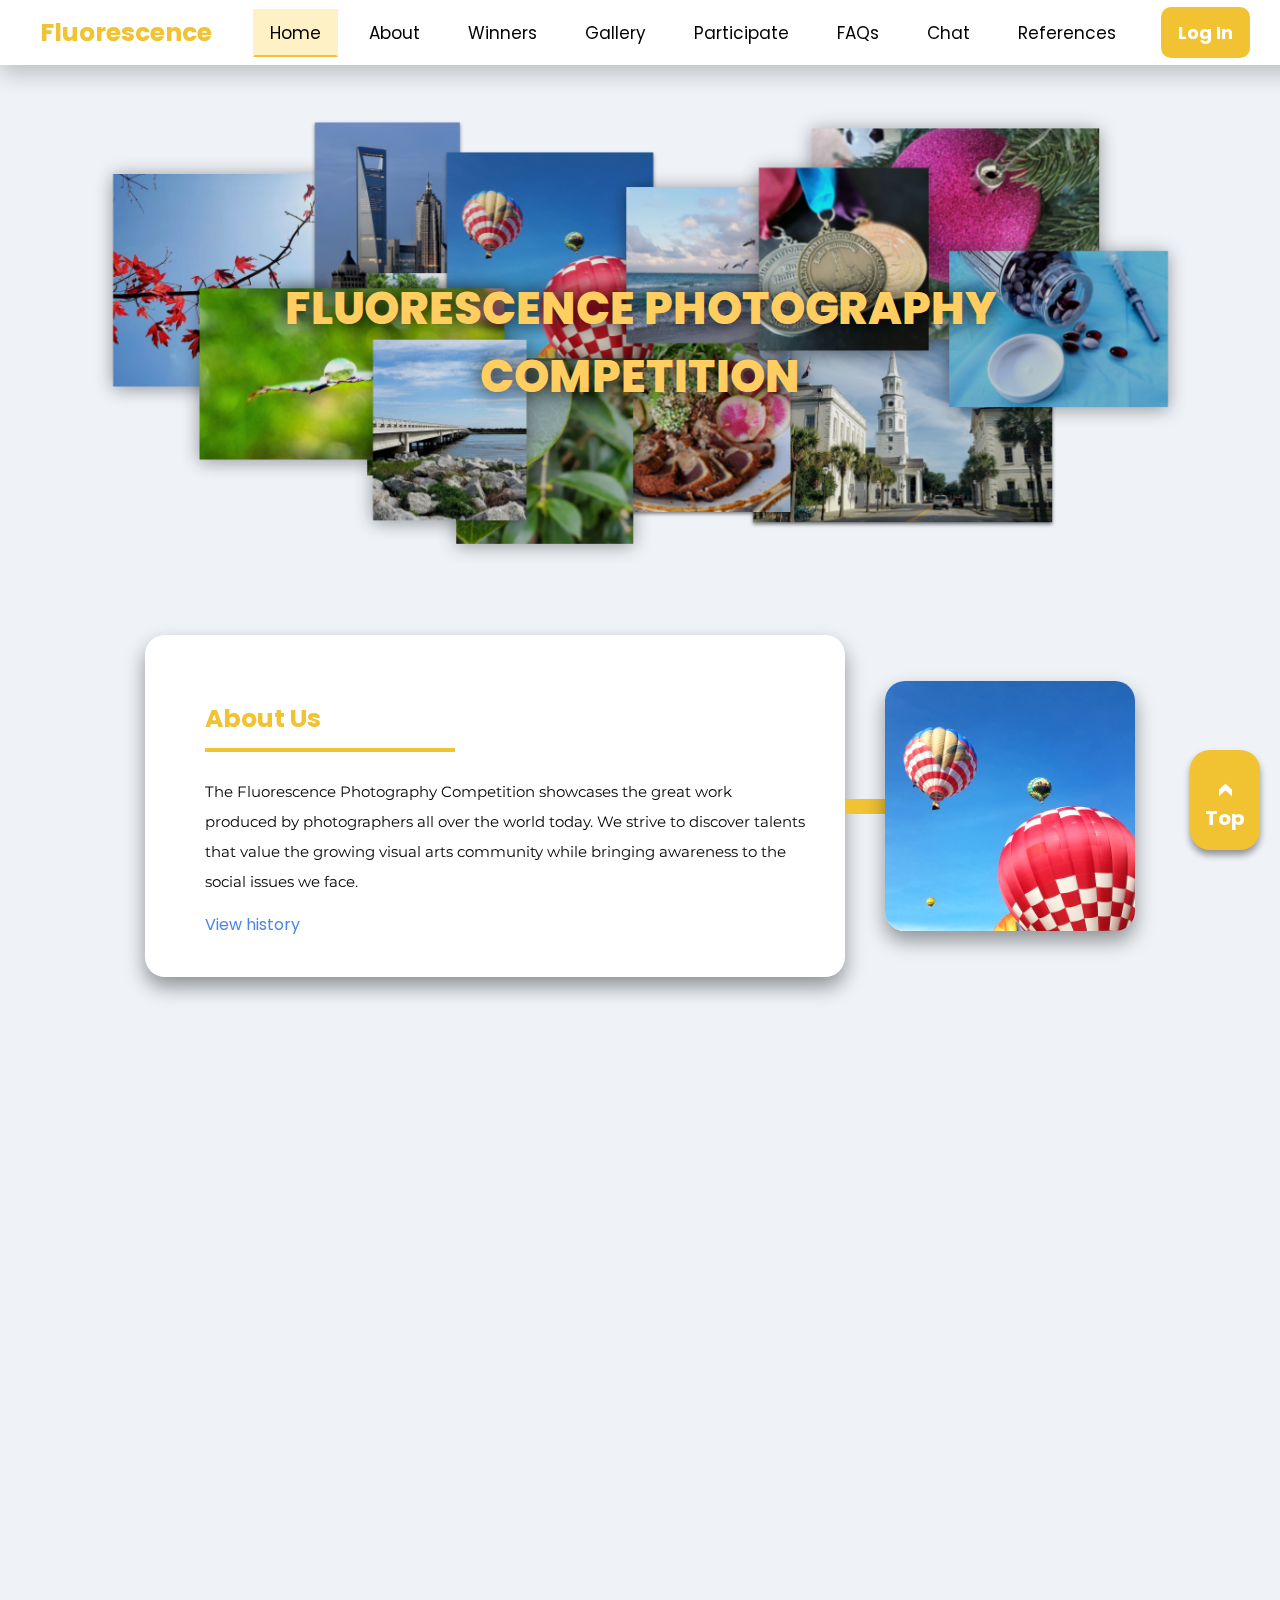
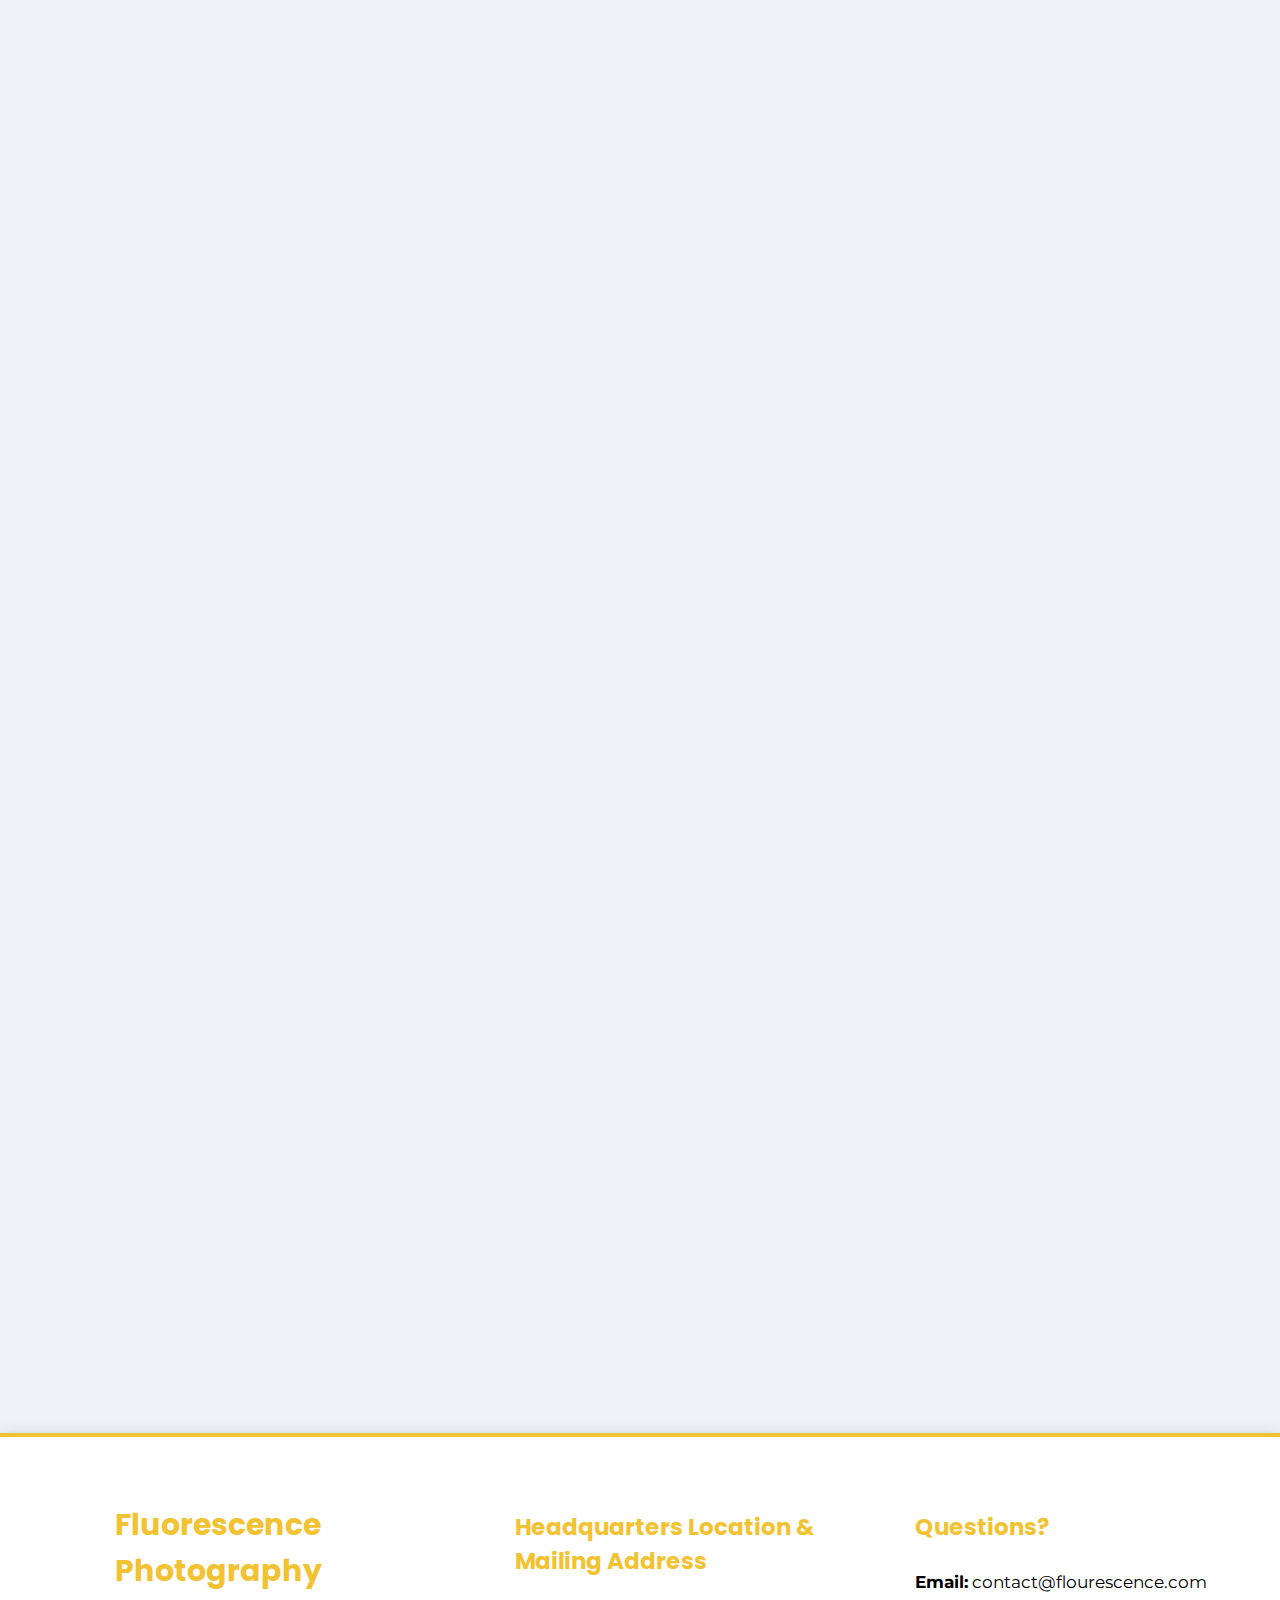
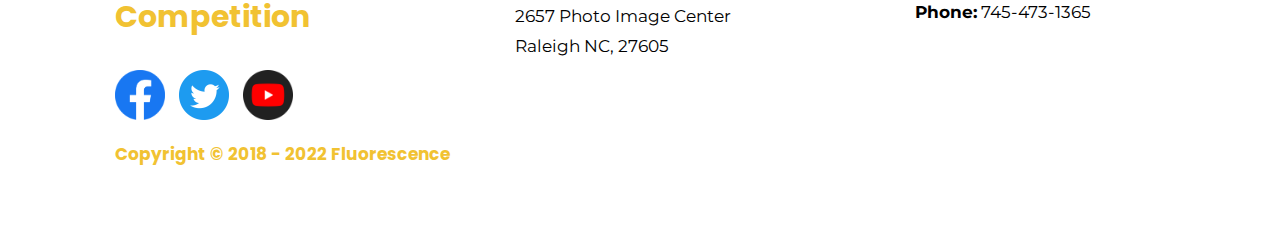
==== index.html @ 4310408f "Update index.html" ====
<!DOCTYPE html>
<html>
  <head>
    <meta charset="utf-8">
    <title>Fluorescence - Home</title>
    <link rel='icon' href="./images/logo.png">
    <link rel = "stylesheet" href="universal.css">
    <link rel = "stylesheet" href="index.css">
    <link rel="stylesheet" href="https://unpkg.com/aos@2.3.1/dist/aos.css">
  </head>
<body>
  <div id="menu">
      <div id="menucontent">
          <p id="menu-name"><a href="./index.html" style="text-decoration: none; color: var(--maincolor);">Fluorescence</a></p>
          <button id="menubutton" onclick="openmenu()">.</button>
      </div>
      <div id="tabs">
          <a href="./index.html" id="menu-home">Home</a>
          <a href="./about.html" id="menu-about">About</a>
          <a href="./winners.html" id="menu-winners">Winners</a>
          <a href="./gallery.html" id="menu-gallery">Gallery</a>
          <a href="./participate.html" id="menu-participate">Participate</a>
          <a href="./faqs.html" id="menu-participate">FAQs</a>
          <a href="./chat.html" id="menu-chat">Chat</a>
          <a href="./references.html" id="menu-references">References</a>
      </div>
      <a href="./login.html" id="menu-login">Log In</a>
  </div>

  <button id="backtop" onclick="scrolltop()"><p id="toparrow"><</p>Top</button>

  <div id="title">
    <div id="titleimage"></div>
    <p id="titlename">FLUORESCENCE PHOTOGRAPHY<br>COMPETITION</p>
  </div>

  <div class="infosection" data-aos="fade-up-left" data-aos-delay="150">
    <div class="infobox">
      <p class="infoheader">About Us</p>
      <p class="infotext">The Fluorescence Photography Competition showcases the great work 
        produced by photographers all over the world today. We strive to discover talents that value 
        the growing visual arts community while bringing awareness to the social issues we face.</p>
      <a href="./about.html" class="infolink">View history</a>
    </div>
    <div class="yellowline">.</div>
    <image class="infoimage" src="./images/balloons.jpg" style="filter: brightness(110%)"></image>
  </div>

  <div class="infosection" data-aos="fade-up-right" data-aos-delay="150">
    <image class="infoimage" src="./images/leaf.jpg"></image>
    <div class="yellowline">.</div>
    <div class="infobox">
      <p class="infoheader">Previous Winners</p>
      <p class="infotext">Click below to view the winners and their statements from previous years! These were the top 
        photos for the themes health and wellbeing, cultural awareness, education and learning, 
        and environmental awareness.</p>
      <a href="./winners.html" class="infolink">View winners</a>
    </div>    
  </div>

  <div class="infosection" data-aos="fade-up-left" data-aos-delay="150">
    <div class="infobox">
      <p class="infoheader">Gallery</p>
      <p class="infotext">Since 2018, we have received and reviewed countless photos and have 
        seen some amazing things! In each year, we have given submissions the Honorable 
        Mention, Best Technical Skill, and Most Creative awards. Click below to view some of 
        the best submissions from previous years.</p>
      <a href="./gallery.html" class="infolink">View gallery</a>
    </div>
    <div class="yellowline">.</div>
    <image class="infoimage" src="./images/ocean.jpg"></image>
  </div>

  <div class="infosection" data-aos="fade-up-right" data-aos-delay="150">
    <image class="infoimage" src="./images/beach.jpg"></image>
    <div class="yellowline">.</div>
    <div class="infobox">
      <p class="infoheader">Participate</p>
      <p class="infotext">You can participate too! Every year we have a theme for your photos. This year, 
        our theme is <b>"Social Justice."</b> You may submit a photo and also vote for other photos in different 
        categories. Our judges will nominate 20 finalist photos to advance to the next stage of the competition.
         Then, participants can vote for the three photos that they deem the overall winner, best technical skill, 
         and most creative.</p>
      <a href="./participate.html" class="infolink">Join the competition</a>
    </div>    
  </div>

  <div class="infosection" data-aos="fade-up-left" data-aos-delay="150">
    <div class="infobox">
      <p class="infoheader">Chat</p>
      <p class="infotext">Get to know other photographers through the Fluorescence public chatroom
         available for all particpants. This chat is here to help facilitate conversation as due 
         to the COVID-19 pandemic, we are not able to meet in-person as easily as before.</p>
      <a href="./chat.html" class="infolink">Start chatting</a>
    </div>
    <div class="yellowline">.</div>
    <image class="infoimage" src="./images/yogurt.jpg"></image>
  </div>

  <div id="sponsors" data-aos="fade-up">
    <p id="sponsorsheader">Our Sponsors</p>
    <p id="sponsortext">Our sponsors ensure that we have the resources to hold our annual events.</p>
    <div id="sponsorimages">
      <image src="./images/epanos.png" id="sponsorimage" style="margin-left: 0;"></image>
      <image src="./images/peoples.png" id="sponsorimage"></image>
      <image src="./images/cubecameras.png" id="sponsorimage"></image>
    </div>
  </div>

  <div id="contact">
    <div class="contactdetails">
      <div class="contactdetail">
        <p id="contactheader">Fluorescence<br>Photography<br>Competition</p>
        <image src="./images/facebook1.png" id="social"></image>
        <image src="./images/twitter1.png" style="margin-left: 10px;" id="social"></image>
        <image src="./images/youtube1.png" style="margin-left: 10px;" id="social"></image>
        <p id="copyright">Copyright © 2018 - 2022 Fluorescence</p>

      </div>
      <div class="contactdetail">
        <p class="contacttitle">Headquarters Location & <br>Mailing Address</p>
        <p class="contactinfo">2657 Photo Image Center<br>Raleigh NC, 27605</p>
      </div>
      <div class="contactdetail">
        <p class="contacttitle">Questions?</p>
        <p class="contactinfo"><b>Email:</b> contact@flourescence.com<br><b>Phone:</b> 745-473-1365</p>
      </div>
      </div>
    </div>
  </div>
  <script src="universal.js"></script>
  <script src="https://unpkg.com/aos@2.3.1/dist/aos.js"></script>
  <script>
    AOS.init()
    setInterval(function() {
      if (window.screen.width < 1024) { AOS.init({disable: true});}
    }, 1000);
    window.addEventListener("load", function() {
      if (localStorage.getItem("logged") == "My Account") {
        document.getElementById("menu-login").innerHTML = localStorage.getItem("logged");
      }
    });
  </script>
</body>
</html>
---- universal.css ----
@import url('https://fonts.googleapis.com/css2?family=Poppins:wght@400;600;700;800;900&display=swap');
@import url('https://fonts.googleapis.com/css2?family=Montserrat&family=Poppins&display=swap');


:root {
    --maincolor: #f1c232;
}

body {
    background: rgb(239, 243, 248);
    padding: 0; 
    margin: 0;
    overflow-x: hidden !important;
    scroll-behavior: smooth;
}

::-webkit-scrollbar {
    width: 10px;
}
::-webkit-scrollbar-track {
    background: whitesmoke;
}
::-webkit-scrollbar-thumb {
    background: var(--maincolor);
}

#menu {
    background: rgb(255, 255, 255);
    position: fixed;
    display: flex;
    z-index: 200;
    overflow-y: hidden;
    box-shadow: 0px 10px 20px rgba(0, 0, 0, 0.2);
    height: 65px;
    width: 100%;
    padding-left: 40px;
    align-items: center;
    top: 0;
}
#menucontent {
    display: flex;
    align-items: center;
}

#menu-name {
    color: var(--maincolor);
    font-family: "Poppins";
    font-size: 25px;
    cursor: default;
    font-weight: 700;
}

#menu-home, #menu-about, #menu-winners, #menu-gallery, #menu-participate, #menu-chat, #menu-references, #menu-login {
    margin-left: 10px;
    text-decoration: none;
    background: rgb(255, 255, 255);
    cursor: pointer;
    color: black;
    font-family: "Poppins";
    font-weight: 400;
    font-size: 17px;
    border: 2px solid transparent;
    padding-left: 15px;
    padding-right: 15px;
    padding-top: 10px;
    padding-bottom: 10px;
    transition: 0.25s;
}
#menu-login {
    font-weight: 700;
    font-size: 18px;
    margin-left: auto;
    margin-right: 70px;
    color: white;
    background: var(--maincolor);
    border-radius: 10px;
}
#menu-login:hover {
    box-shadow: 0px 5px 7px rgba(0, 0, 0, 0.2);
}


#menu-home:hover, #menu-about:hover, #menu-winners:hover, #menu-gallery:hover, #menu-participate:hover, #menu-references:hover, #menu-chat:hover{
    border-bottom: 2px solid var(--maincolor);
    background-color: #fff1c6;
}

#menu-home {
    margin-left: 75px;
}

#menubutton {
    background-image: url("./images/menu.png");
    background-repeat: none;
    background-size: contain;
    width: 0px;
    height: 0px;
    filter: opacity(0%);
}

#backtop {
    position: fixed;
    bottom: 50px;
    right: 20px;
    outline: none;
    border: none;
    background-color: var(--maincolor);
    font-family: "Poppins";
    font-size: 20px;
    color: white;
    cursor: pointer;
    padding-left: 15px;
    padding-right: 15px;
    padding-top: 15px;
    height: 100px;
    padding-bottom: 15px;
    box-shadow: 0px 5px 7px rgba(0, 0, 0, 0.4);
    transition: 0.3s;
    border-radius: 20px;
    z-index: 10000;
    font-weight: 700;
}
#backtop:hover {
    box-shadow: 0px 10px 20px rgba(0, 0, 0, 0.4);
    transform: scale(1.1);
}
#toparrow {
    margin-bottom: -10px;
    margin-top: 0px;
    font-size: 30px;
    font-family: "Poppins";
    transform: rotateZ(90deg);
}

.infosection {
    margin-top: 50px;
    margin-bottom: 50px;
    display: flex;
    justify-content: center;
    align-items: center;
}

.infobox {
    width: 600px;
    box-shadow: 0px 10px 20px rgba(0, 0, 0, 0.4);
    padding-left: 60px;
    padding-right: 40px;
    padding-bottom: 40px;
    padding-top: 40px;
    border-radius: 20px;    
    background: rgb(255, 255, 255);
}

.infoheader, .infoheader1 {
    font-family: "Poppins";
    font-size: 25px;
    font-weight: 700;
    color: var(--maincolor);
    border-bottom: 4px solid var(--maincolor);
    width: 250px;
    padding-bottom: 10px;
}
.infoheader1 {
    width: 360px;
}

.yellowline {
    width: 40px;
    background: var(--maincolor);
    color: var(--maincolor);
    height: 15px;
}

.infotext {
    font-family: "Montserrat";
    line-height: 30px;
    font-size: 15px;
}

.infoimage {
    width: 250px;
    height: 250px;
    border-radius: 20px;
    object-fit: cover;
    box-shadow: 0px 10px 20px rgba(0, 0, 0, 0.4);
    transition: 0.2s;
}
.infoimage:hover {
    transform: scale(1.15);
}

.infolink {
    font-family: "Poppins";
    text-decoration: none;
    color: #4a86e8;
    padding-bottom: 5px;
    border-bottom: 3px solid transparent;
    transition: 0.25s;
}
.infolink:hover {
    border-bottom: 2px solid #4a86e8;
    cursor: pointer;
}

#contact {
    margin-top: 75px;
    width: 100%;
    height: 400px; 
    box-shadow: 0px 10px 20px rgba(0, 0, 0, 0.4);
    background: white;
    border-top: 4px solid var(--maincolor);
    display: flex;
    justify-content: center;
}
#contactheader {
    font-family: "Poppins";
    font-size: 30px;
    font-weight: 700;
    color: var(--maincolor);
    text-align: left;
}
#copyright {
    font-family: "Poppins";
    font-size: 17px;
    font-weight: 700;
    color: var(--maincolor);
    text-align: left;
}

.contactdetails {
    padding-top: 35px;
    margin-left: 150px;
    padding-bottom: 0;
    display: flex;
    justify-content: center;
    align-items: baseline;
    text-align: left;
}
.contacttitle {
    font-family: "Poppins";
    font-size: 23px;
    font-weight: 700;
    color: var(--maincolor);
    text-align: left;
}
.contactinfo {
    font-size: 17px;
    font-family: "Montserrat";
    line-height: 30px;
}
.contactdetail {
    width: 400px;
}

#social {
    width: 50px;
    transition: 0.2s;
}
#social:hover {
    transform: scale(1.2);
    cursor: pointer;
}
#tabs {
    margin-left: -50px;
}


@media only screen and (max-width: 1024px) {
    #menu {
        height: 200px;
        width: 110vw;
        display: block;
        transition: 0.3s;
        overflow: hidden;
    }
    #menucontent {
        display: flex;
    }
    #menubutton {
        filter: opacity(100%);
        right: 0;
        width: 90px;
        height: 90px;
        margin-left: 40vw;
        cursor: pointer;
        border: none;
        outline: none;
    }

    #menu-name {
        font-size: 60px;
        padding-left: 50px;
    }
    #tabs {
        display: block;
        text-align: center;
        width: 105vw;
        position: absolute;
    }
    #tabs a, #menu-contact {
        display: inline-block;
        font-size: 40px;
        width: 600px;
        margin-left: auto;
        margin-right: auto;
        text-align: center;
        padding-top: 40px;
        padding-bottom: 40px;
        margin-top: 30px;

    }
    #menu-login {
        font-size: 55px;
        width: 100vw;
        height: 150px;
        display: flex;
        justify-content: center;
        align-items: center;
        position: absolute;
        margin-top: 1450px;
        text-align: center;
        
    }
    #menu-contact {
        width: 634px;
    }

    #backtop {
        font-size: 55px;
        right: 20px;
        height: 200px;
    }
    #toparrow {
        font-size: 55px;
    }

    .infosection {
        display: block;
    }
    .yellowline {
        width: 110vw;
    }
    .infobox {
        width: 100vw;
        border-radius: 60px;
        padding-bottom: 75px;
    }
    .infoheader, .infoheader1 {
        width: 100vw;
        text-align: center;
        font-size: 50px;
        border-bottom: none;
    }
    .infotext {
        line-height: 60px;
        margin-bottom: 50px;
    }
    .infoimage {
        width: 110vw;
        height: 800px;
        border-radius: 60px;
    } 
    .infoimage:hover {
        transform: scale(1);
    }
    #contact {
        height: 2200px;
        width: 110vw;
        display: block;
        padding-top: 50px;
        border-radius: 60px;
        text-align: center;
    }
    #contactheader {
        font-size: 100px;
        text-align: center;
        width: 80vw;
    }
    .contactdetail {
        text-align: center; 
        width: 80vw;
    }
    #social {
        width: 120px;
    }

    #copyright {
        font-size: 50px;
        width: 80vw;
        text-align: center;
    }
    
    .contactdetails {
       display: block;
    }
    .contacttitle {
        margin-top: 100px;
        font-size: 60px;
        text-align: center;
    }
    .contactinfo {
        font-size: 40px;
        line-height: 90px;
    }


}
---- index.css ----
#menu-home {
    border-bottom: 2px solid var(--maincolor);
    background-color: #fff1c6;
}

#title {
    margin-top: 100px;
    text-align: center;
    display: flex;
    justify-content: center;
    align-items: center;
}

#titleimage {
    -webkit-user-drag: none;
    filter: brightness(90%);
    background-image: url("./images/titleimage.png");
    background-repeat: none;
    background-size: contain;
    width: 1100px; 
    height: 485px;
}   

#titlename {
    font-family: "Poppins"; 
    font-size: 45px;
    color: rgb(255, 205, 96);
    font-weight: 800;
    position: absolute;
    text-shadow: 0px 0px 20px black;
    animation: 1s textspacer;
}

@keyframes textspacer {
    0% {
        letter-spacing: 15px;
    }
    100% {
        letter-spacing: 0px;
    }
}

#sponsors {
    width: 1000px;
    box-shadow: 0px 10px 20px rgba(0, 0, 0, 0.4);
    margin-left: auto;
    margin-right: auto;
    text-align: center;
    border-radius: 20px;
    background: white;
}

#sponsorsheader {
    font-family: "Poppins";
    font-size: 25px;
    font-weight: 700;
    color: var(--maincolor);
    padding-top: 40px;
}

#sponsortext {
    font-family: "Montserrat";
    font-size: 15px;
}

#sponsorimages {
    margin-top: 40px;
    padding-bottom: 60px;
}

#sponsorimage {
    margin-left: 40px;
    width: 200px;
}

@media only screen and (max-width: 1024px) {
    #title {
        width: 108vw;
        height: 1000px;
    }
    #titlename {
        font-size: 100px;
    }
    #titleimage {
        position: absolute;
        height: 1000px;
        background-size: 350%;
        background-position: center;
    }
    #sponsors {
        width: 110vw;
        border-radius: 60px;
    }
    #sponsorsheader {
        font-size: 55px;
    }
    #sponsortext {
        font-size: 37px;
        line-height: 60px;
    }
    #sponsorimages {
        display: block;
    }
    #sponsorimage {
        width: 550px;
        margin-top: 100px;
    }
}
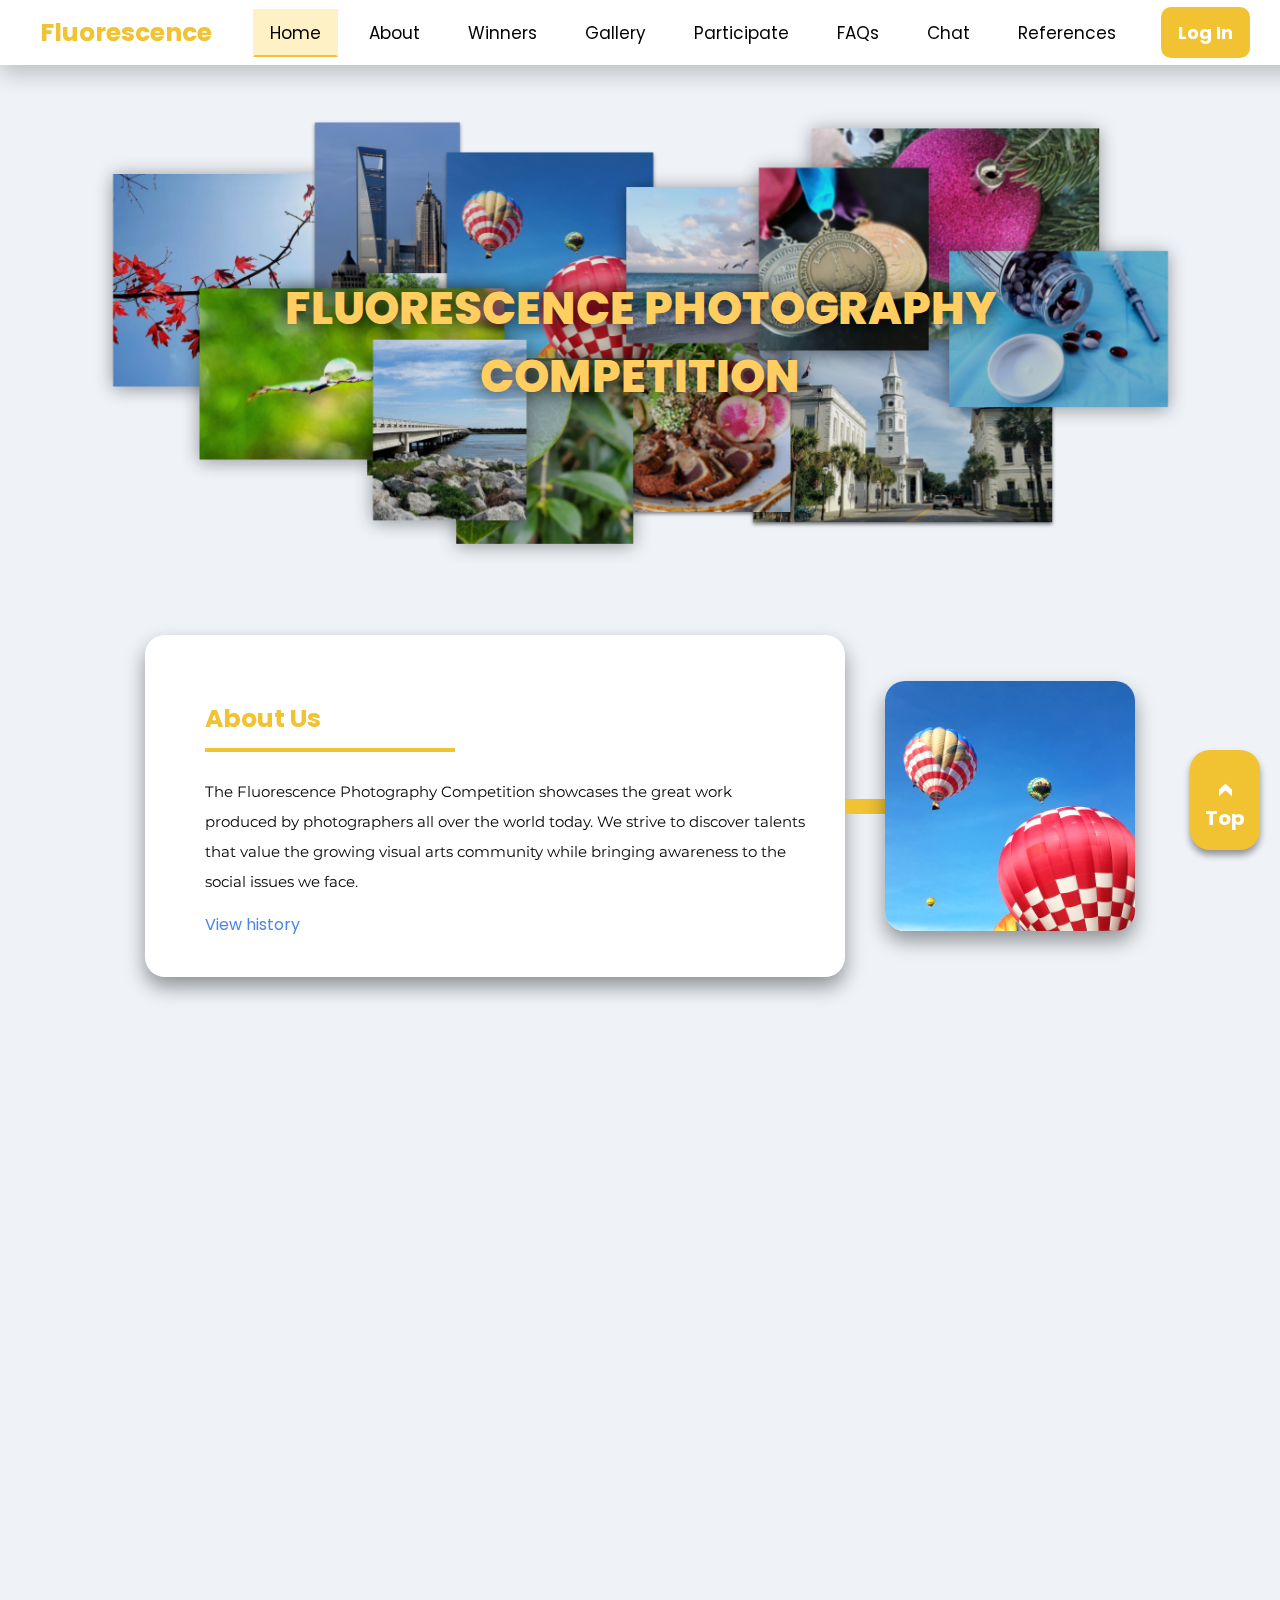
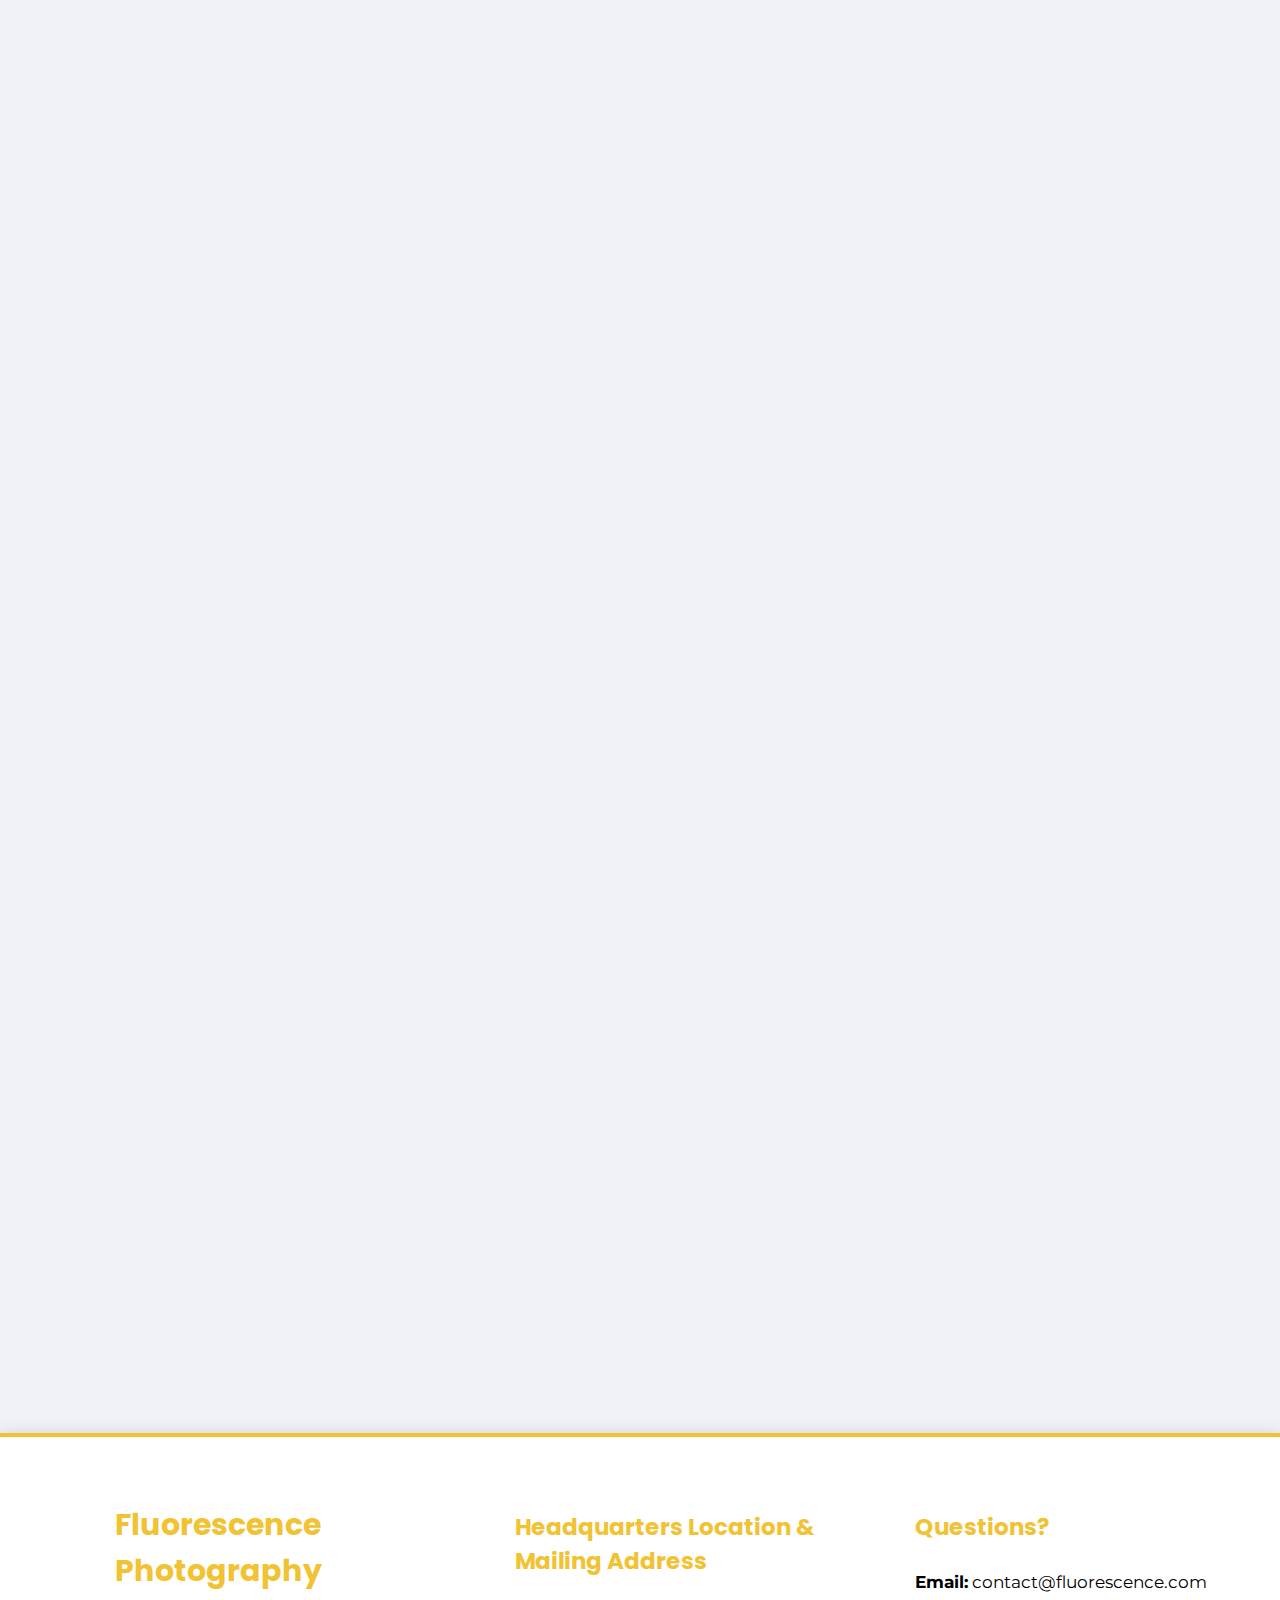
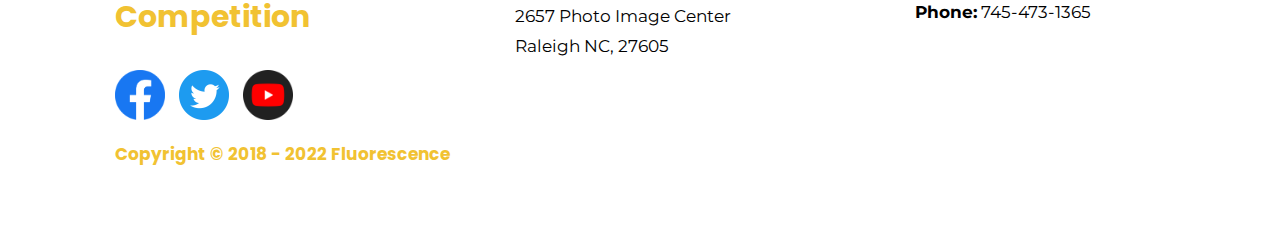
==== commit f88a20a2: "Update index.html" ====
--- a/index.html
+++ b/index.html
@@ -123,7 +123,7 @@
       </div>
       <div class="contactdetail">
         <p class="contacttitle">Questions?</p>
-        <p class="contactinfo"><b>Email:</b> contact@flourescence.com<br><b>Phone:</b> 745-473-1365</p>
+        <p class="contactinfo"><b>Email:</b> contact@fluorescence.com<br><b>Phone:</b> 745-473-1365</p>
       </div>
       </div>
     </div>
--- a/universal.css
+++ b/universal.css
@@ -296,6 +296,7 @@
         text-align: center;
         width: 105vw;
         position: absolute;
+        margin-left: 0px;
     }
     #tabs a, #menu-contact {
         display: inline-block;
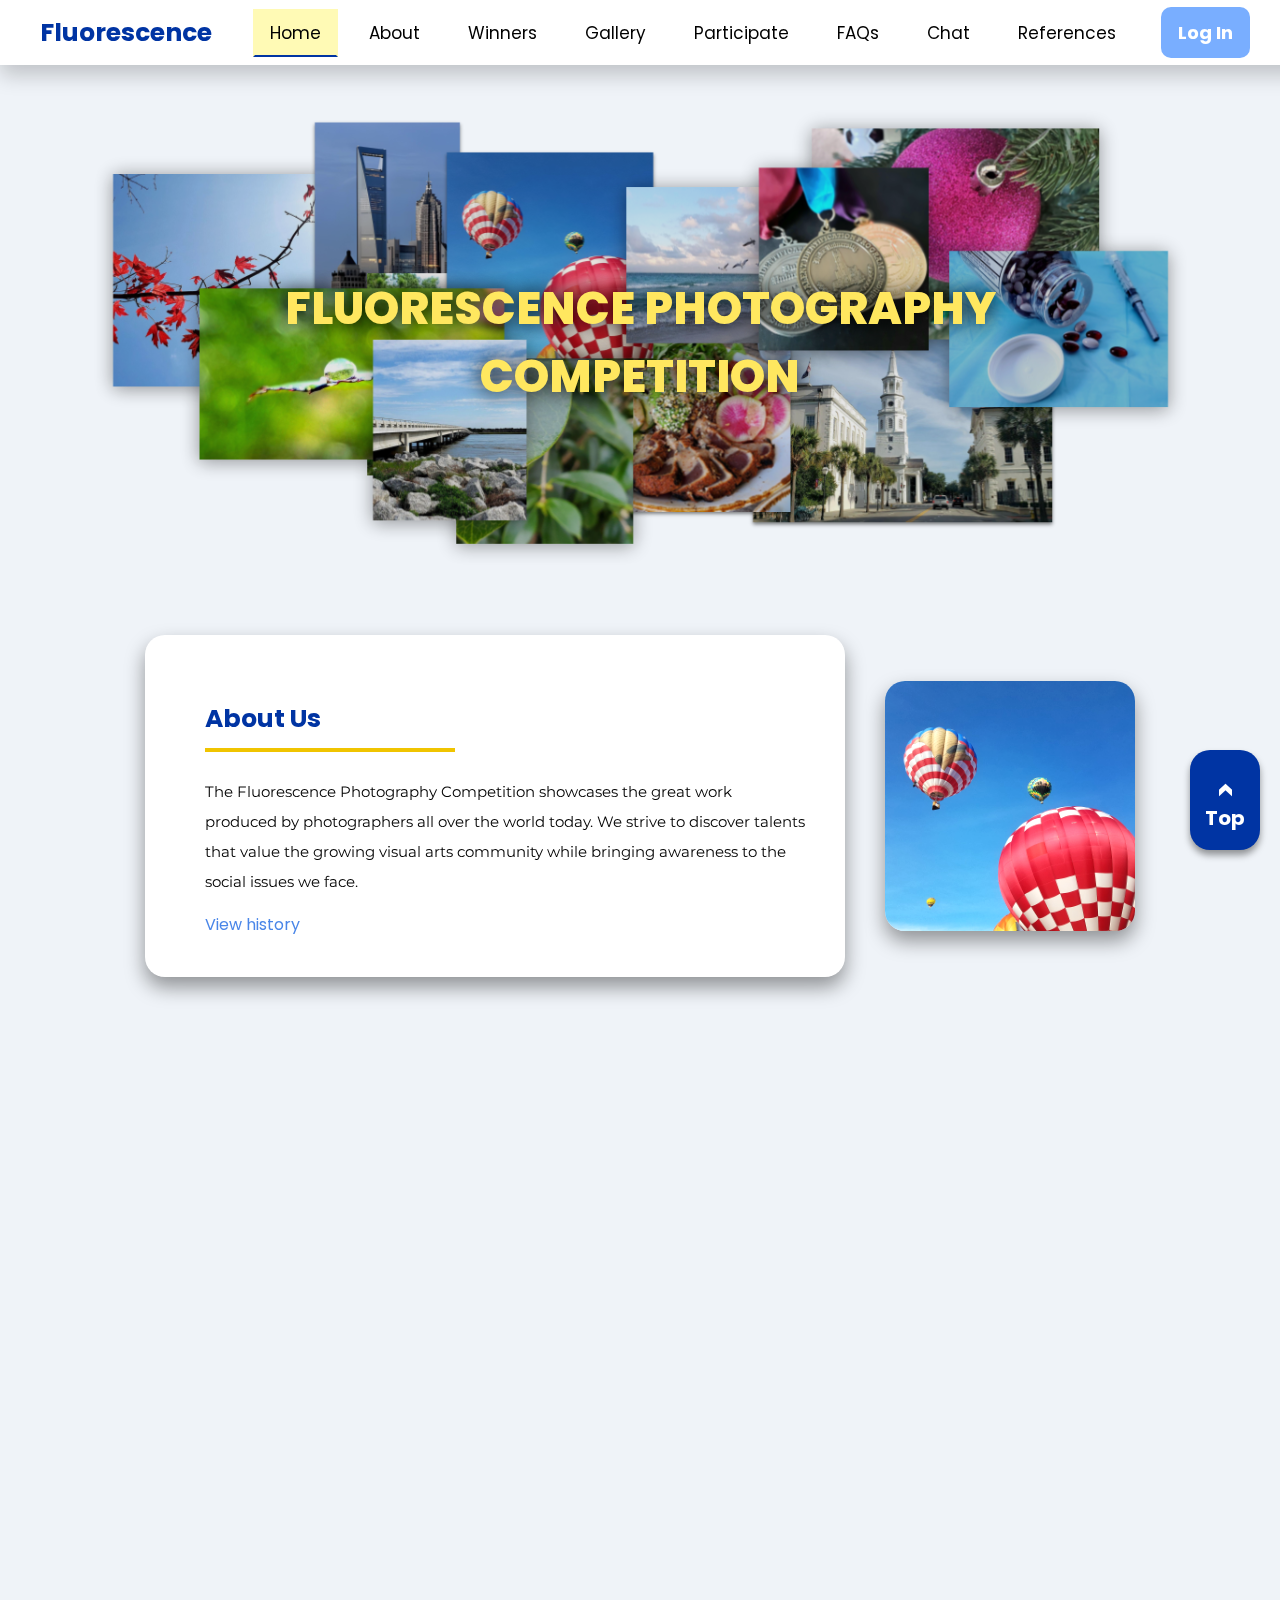
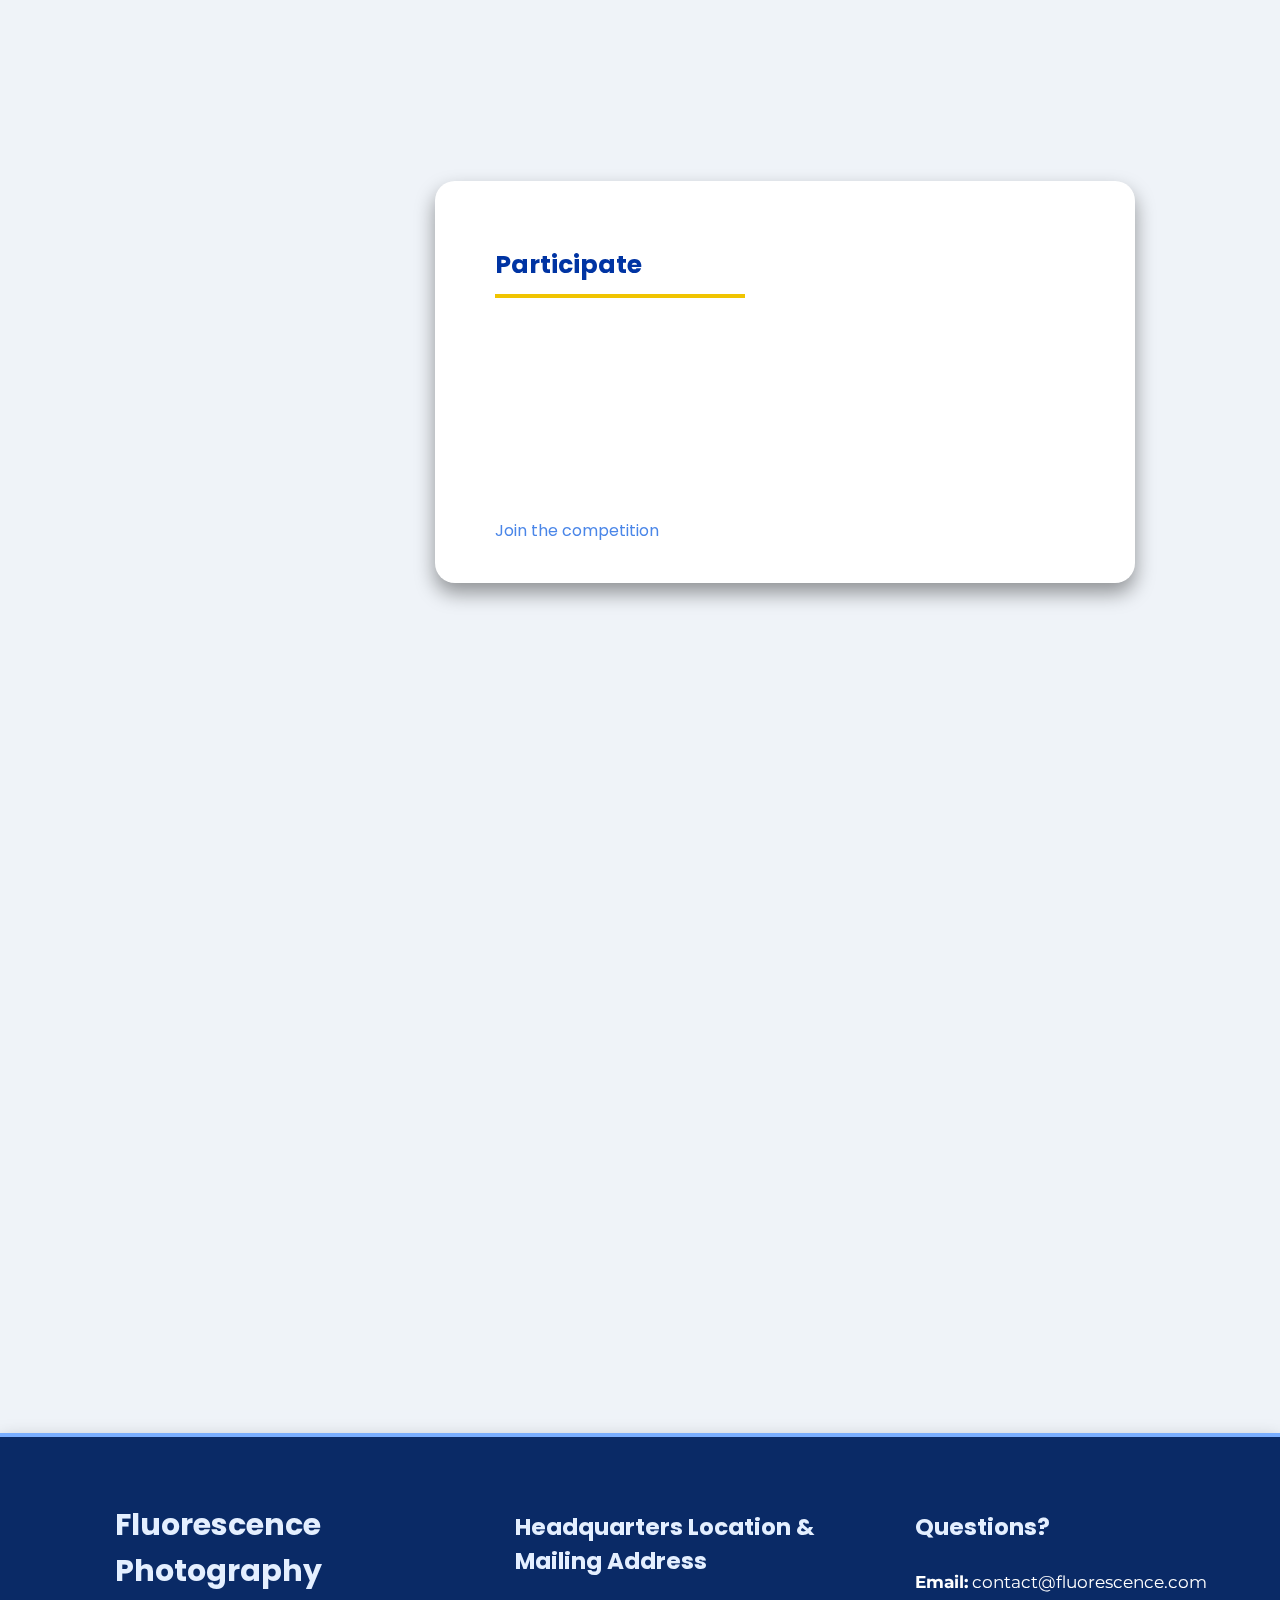
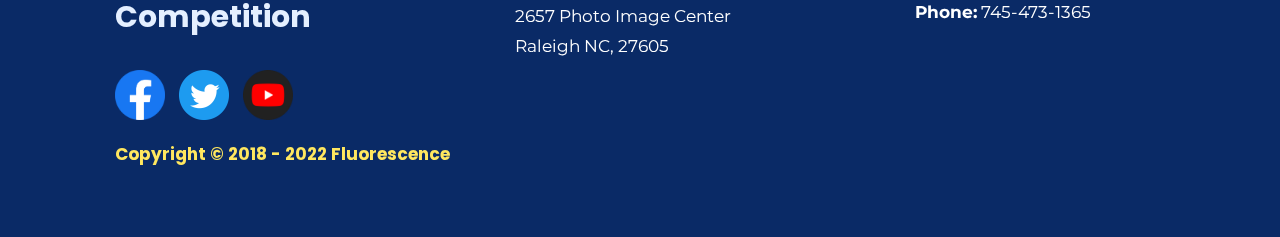
==== commit 4536050f: "color scheme overhaul" ====
--- a/index.html
+++ b/index.html
@@ -34,22 +34,22 @@
     <p id="titlename">FLUORESCENCE PHOTOGRAPHY<br>COMPETITION</p>
   </div>
 
-  <div class="infosection" data-aos="fade-up-left" data-aos-delay="150">
-    <div class="infobox">
+  <div class="infosection" >
+    <div class="infobox" data-aos="fade-right">
       <p class="infoheader">About Us</p>
       <p class="infotext">The Fluorescence Photography Competition showcases the great work 
         produced by photographers all over the world today. We strive to discover talents that value 
         the growing visual arts community while bringing awareness to the social issues we face.</p>
       <a href="./about.html" class="infolink">View history</a>
     </div>
-    <div class="yellowline">.</div>
-    <image class="infoimage" src="./images/balloons.jpg" style="filter: brightness(110%)"></image>
+    <div class="yellowline" data-aos="fade-right" data-aos-delay="300">.</div>
+    <image class="infoimage" src="./images/balloons.jpg" style="filter: brightness(110%)" data-aos="fade-right" data-aos-delay="300"></image>
   </div>
 
-  <div class="infosection" data-aos="fade-up-right" data-aos-delay="150">
-    <image class="infoimage" src="./images/leaf.jpg"></image>
-    <div class="yellowline">.</div>
-    <div class="infobox">
+  <div class="infosection">
+    <image class="infoimage" src="./images/leaf.jpg" data-aos="fade-left" data-aos-delay="300"></image>
+    <div class="yellowline" data-aos="fade-left" data-aos-delay="300">.</div>
+    <div class="infobox" data-aos="fade-left">
       <p class="infoheader">Previous Winners</p>
       <p class="infotext">Click below to view the winners and their statements from previous years! These were the top 
         photos for the themes health and wellbeing, cultural awareness, education and learning, 
@@ -58,8 +58,8 @@
     </div>    
   </div>
 
-  <div class="infosection" data-aos="fade-up-left" data-aos-delay="150">
-    <div class="infobox">
+  <div class="infosection">
+    <div class="infobox" data-aos="fade-right">
       <p class="infoheader">Gallery</p>
       <p class="infotext">Since 2018, we have received and reviewed countless photos and have 
         seen some amazing things! In each year, we have given submissions the Honorable 
@@ -67,16 +67,16 @@
         the best submissions from previous years.</p>
       <a href="./gallery.html" class="infolink">View gallery</a>
     </div>
-    <div class="yellowline">.</div>
-    <image class="infoimage" src="./images/ocean.jpg"></image>
+    <div class="yellowline" data-aos="fade-right" data-aos-delay="300">.</div>
+    <image class="infoimage" src="./images/ocean.jpg" data-aos="fade-right" data-aos-delay="300"></image>
   </div>
 
-  <div class="infosection" data-aos="fade-up-right" data-aos-delay="150">
-    <image class="infoimage" src="./images/beach.jpg"></image>
-    <div class="yellowline">.</div>
+  <div class="infosection">
+    <image class="infoimage" src="./images/beach.jpg" data-aos="fade-left" data-aos-delay="300"></image>
+    <div class="yellowline" data-aos="fade-left" data-aos-delay="300">.</div>
     <div class="infobox">
       <p class="infoheader">Participate</p>
-      <p class="infotext">You can participate too! Every year we have a theme for your photos. This year, 
+      <p class="infotext" data-aos="fade-left">You can participate too! Every year we have a theme for your photos. This year, 
         our theme is <b>"Social Justice."</b> You may submit a photo and also vote for other photos in different 
         categories. Our judges will nominate 20 finalist photos to advance to the next stage of the competition.
          Then, participants can vote for the three photos that they deem the overall winner, best technical skill, 
@@ -85,16 +85,16 @@
     </div>    
   </div>
 
-  <div class="infosection" data-aos="fade-up-left" data-aos-delay="150">
-    <div class="infobox">
+  <div class="infosection">
+    <div class="infobox" data-aos="fade-right">
       <p class="infoheader">Chat</p>
       <p class="infotext">Get to know other photographers through the Fluorescence public chatroom
          available for all particpants. This chat is here to help facilitate conversation as due 
          to the COVID-19 pandemic, we are not able to meet in-person as easily as before.</p>
       <a href="./chat.html" class="infolink">Start chatting</a>
     </div>
-    <div class="yellowline">.</div>
-    <image class="infoimage" src="./images/yogurt.jpg"></image>
+    <div class="yellowline" data-aos="fade-right" data-aos-delay="300">.</div>
+    <image class="infoimage" src="./images/yogurt.jpg" data-aos="fade-right" data-aos-delay="300"></image>
   </div>
 
   <div id="sponsors" data-aos="fade-up">
--- a/universal.css
+++ b/universal.css
@@ -3,7 +3,11 @@
 
 
 :root {
-    --maincolor: #f1c232;
+    --maincolor: rgb(0, 52, 163);
+    --second: rgb(121, 174, 255);
+    --third: #f0c400;
+    --fourth: rgb(228, 239, 255);
+    --fifth: #ffe75f;
 }
 
 body {
@@ -72,7 +76,7 @@
     margin-left: auto;
     margin-right: 70px;
     color: white;
-    background: var(--maincolor);
+    background: var(--second);
     border-radius: 10px;
 }
 #menu-login:hover {
@@ -82,7 +86,7 @@
 
 #menu-home:hover, #menu-about:hover, #menu-winners:hover, #menu-gallery:hover, #menu-participate:hover, #menu-references:hover, #menu-chat:hover{
     border-bottom: 2px solid var(--maincolor);
-    background-color: #fff1c6;
+    background: #fffab5;
 }
 
 #menu-home {
@@ -156,7 +160,7 @@
     font-size: 25px;
     font-weight: 700;
     color: var(--maincolor);
-    border-bottom: 4px solid var(--maincolor);
+    border-bottom: 4px solid var(--third);
     width: 250px;
     padding-bottom: 10px;
 }
@@ -169,6 +173,7 @@
     background: var(--maincolor);
     color: var(--maincolor);
     height: 15px;
+    z-index: -1;
 }
 
 .infotext {
@@ -184,6 +189,7 @@
     object-fit: cover;
     box-shadow: 0px 10px 20px rgba(0, 0, 0, 0.4);
     transition: 0.2s;
+    z-index: -1;
 }
 .infoimage:hover {
     transform: scale(1.15);
@@ -207,8 +213,8 @@
     width: 100%;
     height: 400px; 
     box-shadow: 0px 10px 20px rgba(0, 0, 0, 0.4);
-    background: white;
-    border-top: 4px solid var(--maincolor);
+    background: #0a2a66;
+    border-top: 4px solid var(--second);
     display: flex;
     justify-content: center;
 }
@@ -216,14 +222,14 @@
     font-family: "Poppins";
     font-size: 30px;
     font-weight: 700;
-    color: var(--maincolor);
+    color: var(--fourth);
     text-align: left;
 }
 #copyright {
     font-family: "Poppins";
     font-size: 17px;
     font-weight: 700;
-    color: var(--maincolor);
+    color: var(--fifth);
     text-align: left;
 }
 
@@ -240,13 +246,14 @@
     font-family: "Poppins";
     font-size: 23px;
     font-weight: 700;
-    color: var(--maincolor);
+    color: var(--fourth);
     text-align: left;
 }
 .contactinfo {
     font-size: 17px;
     font-family: "Montserrat";
     line-height: 30px;
+    color: white;
 }
 .contactdetail {
     width: 400px;
--- a/index.css
+++ b/index.css
@@ -1,6 +1,6 @@
 #menu-home {
     border-bottom: 2px solid var(--maincolor);
-    background-color: #fff1c6;
+    background: #fffab5;
 }
 
 #title {
@@ -24,7 +24,7 @@
 #titlename {
     font-family: "Poppins"; 
     font-size: 45px;
-    color: rgb(255, 205, 96);
+    color: var(--fifth);
     font-weight: 800;
     position: absolute;
     text-shadow: 0px 0px 20px black;
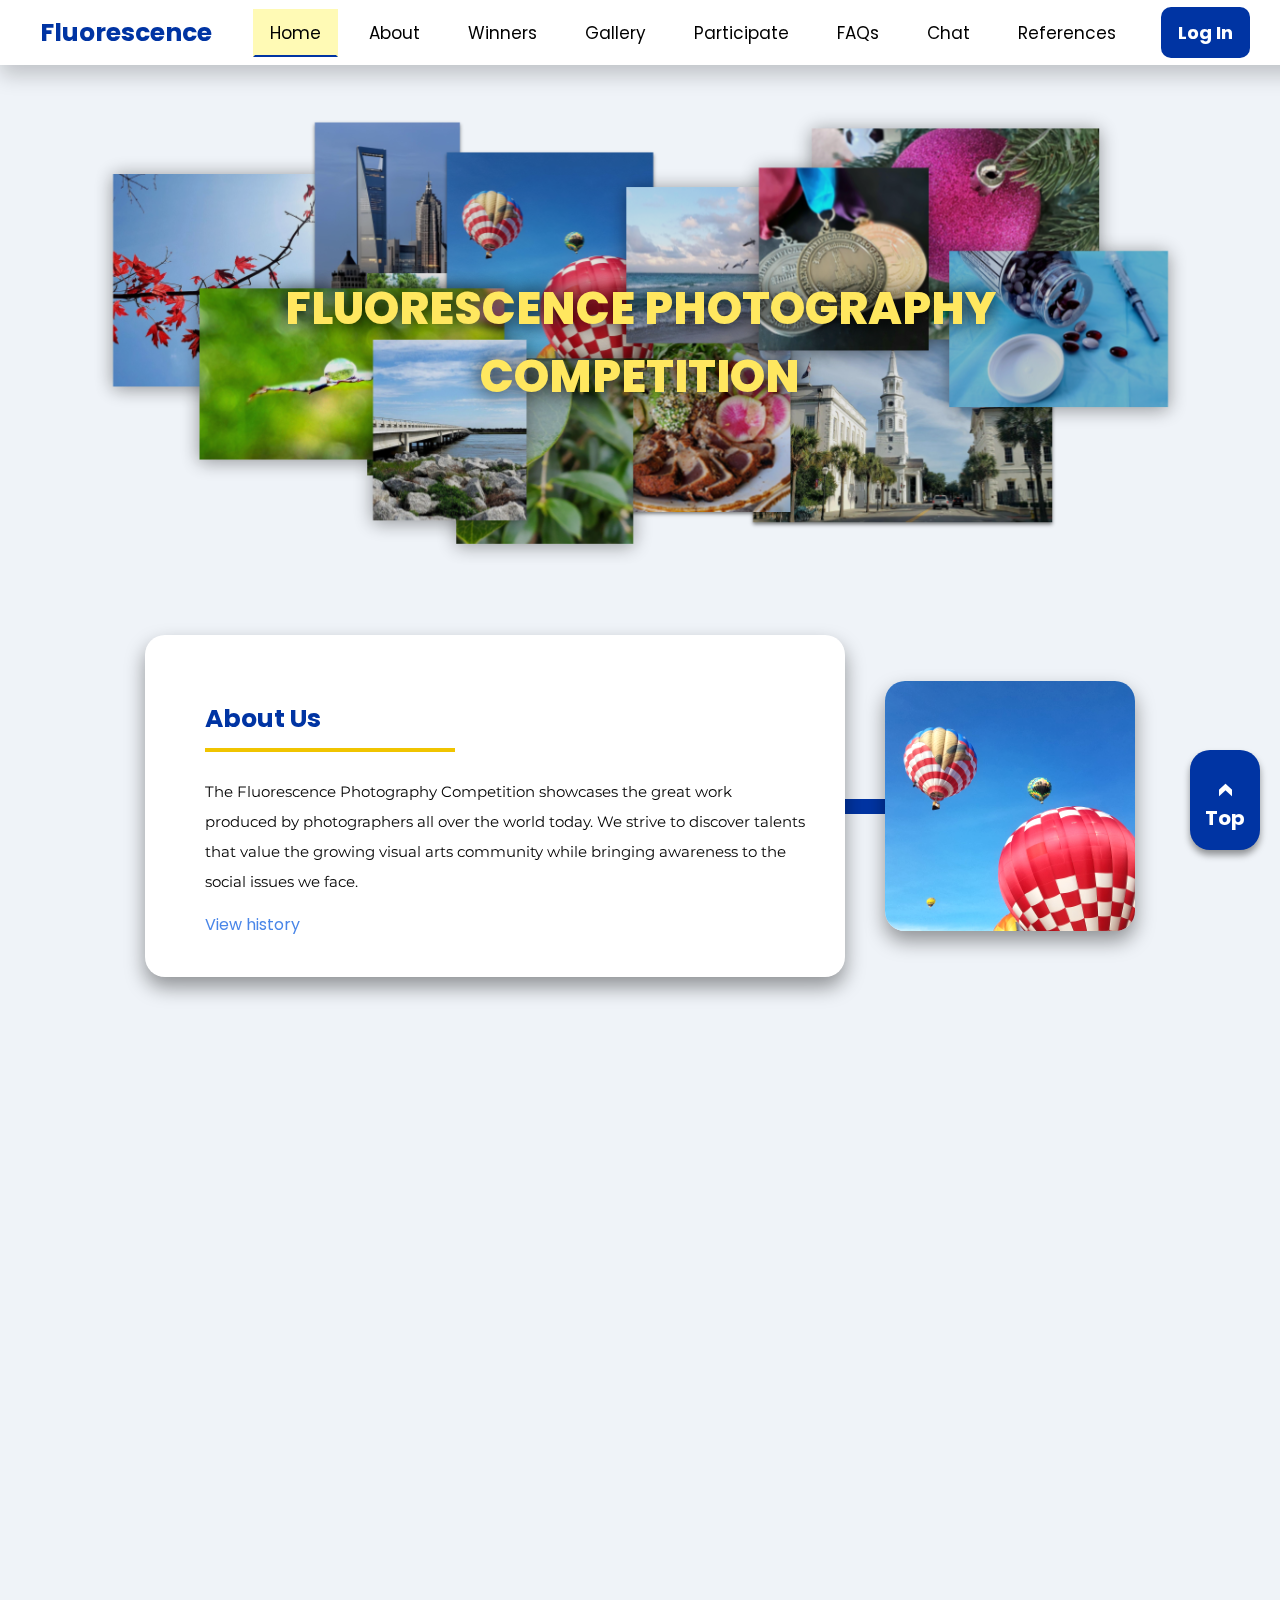
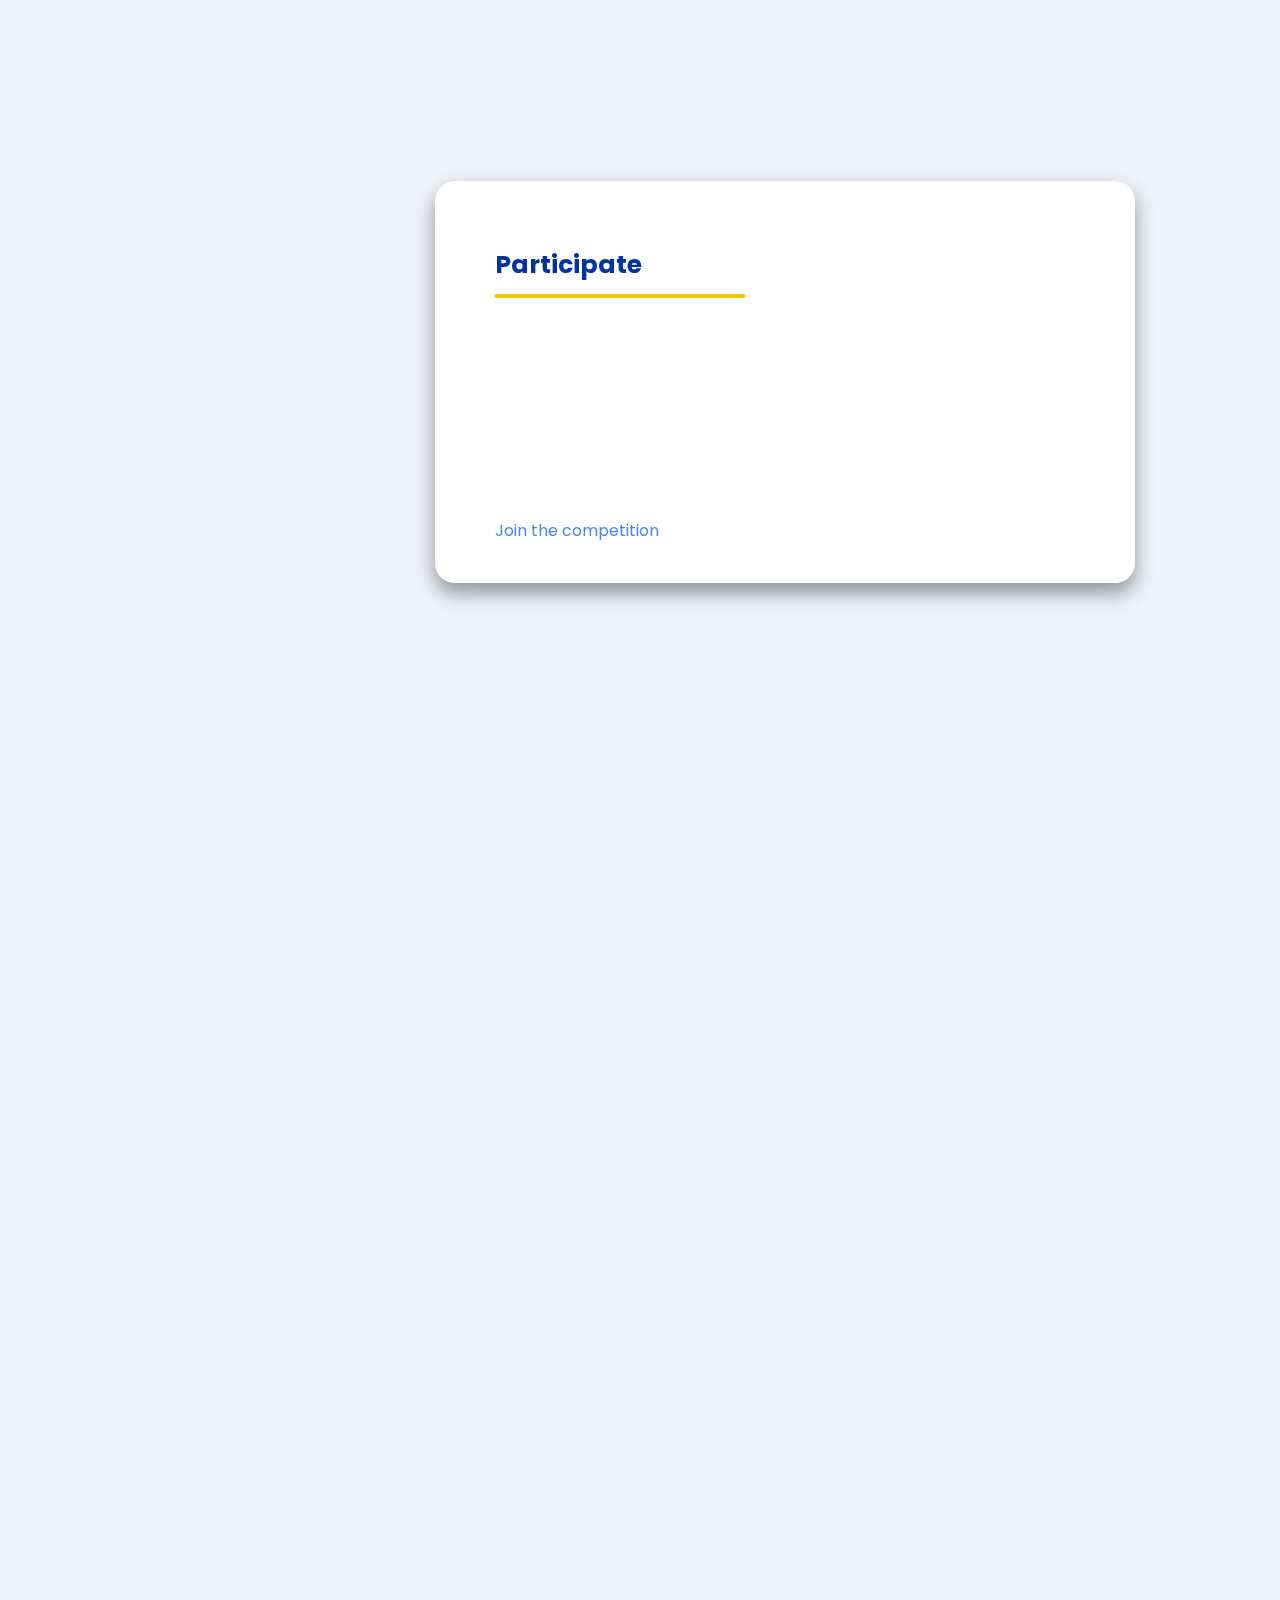
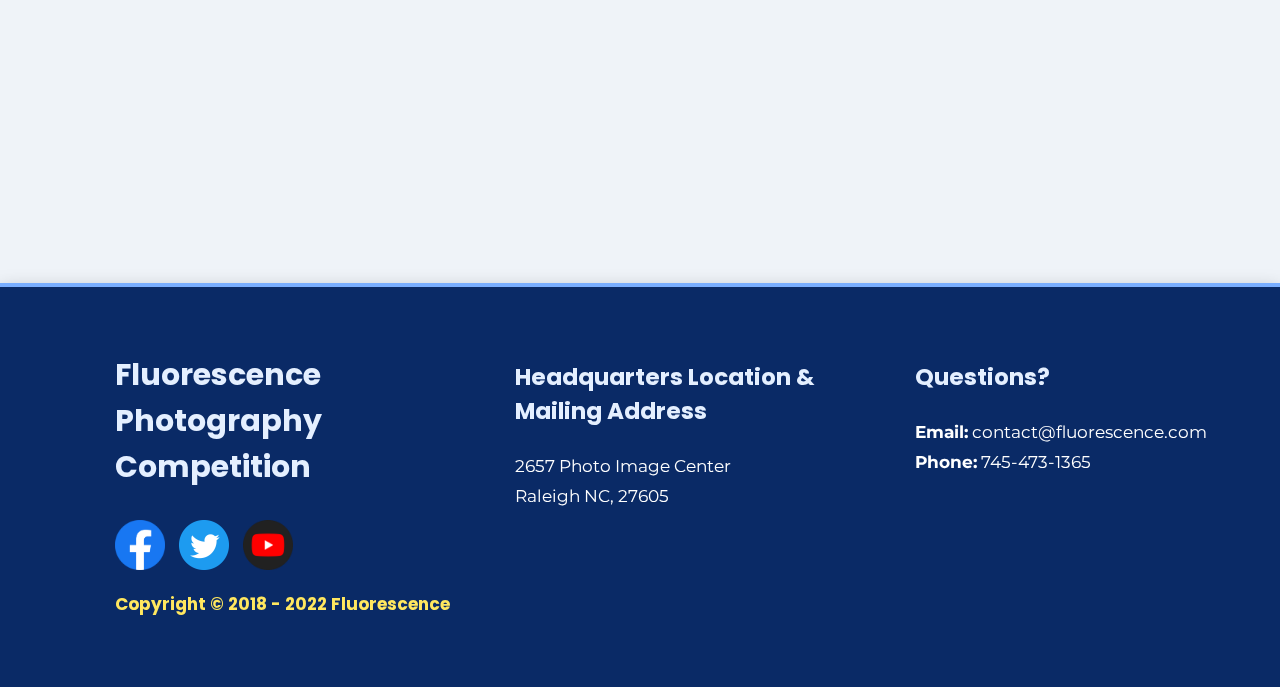
==== commit e398a02d: "newsletter" ====
--- a/index.html
+++ b/index.html
@@ -42,13 +42,17 @@
         the growing visual arts community while bringing awareness to the social issues we face.</p>
       <a href="./about.html" class="infolink">View history</a>
     </div>
-    <div class="yellowline" data-aos="fade-right" data-aos-delay="300">.</div>
-    <image class="infoimage" src="./images/balloons.jpg" style="filter: brightness(110%)" data-aos="fade-right" data-aos-delay="300"></image>
+    <div class="infofader" data-aos="fade-right" data-aos-delay="300">
+      <div class="yellowline">.</div>
+      <image class="infoimage" src="./images/balloons.jpg" style="filter: brightness(110%)"></image>
+    </div>
   </div>
 
   <div class="infosection">
-    <image class="infoimage" src="./images/leaf.jpg" data-aos="fade-left" data-aos-delay="300"></image>
-    <div class="yellowline" data-aos="fade-left" data-aos-delay="300">.</div>
+    <div class="infofader" data-aos="fade-left" data-aos-delay="300">
+      <image class="infoimage" src="./images/leaf.jpg"></image>
+      <div class="yellowline">.</div>
+    </div>
     <div class="infobox" data-aos="fade-left">
       <p class="infoheader">Previous Winners</p>
       <p class="infotext">Click below to view the winners and their statements from previous years! These were the top 
@@ -67,13 +71,17 @@
         the best submissions from previous years.</p>
       <a href="./gallery.html" class="infolink">View gallery</a>
     </div>
-    <div class="yellowline" data-aos="fade-right" data-aos-delay="300">.</div>
-    <image class="infoimage" src="./images/ocean.jpg" data-aos="fade-right" data-aos-delay="300"></image>
+    <div class="infofader" data-aos="fade-right" data-aos-delay="300">
+      <div class="yellowline">.</div>
+      <image class="infoimage" src="./images/ocean.jpg" style="filter: brightness(110%)"></image>
+    </div>
   </div>
 
   <div class="infosection">
-    <image class="infoimage" src="./images/beach.jpg" data-aos="fade-left" data-aos-delay="300"></image>
-    <div class="yellowline" data-aos="fade-left" data-aos-delay="300">.</div>
+    <div class="infofader" data-aos="fade-left" data-aos-delay="300">
+      <image class="infoimage" src="./images/beach.jpg"></image>
+      <div class="yellowline">.</div>
+    </div>
     <div class="infobox">
       <p class="infoheader">Participate</p>
       <p class="infotext" data-aos="fade-left">You can participate too! Every year we have a theme for your photos. This year, 
@@ -93,8 +101,10 @@
          to the COVID-19 pandemic, we are not able to meet in-person as easily as before.</p>
       <a href="./chat.html" class="infolink">Start chatting</a>
     </div>
-    <div class="yellowline" data-aos="fade-right" data-aos-delay="300">.</div>
-    <image class="infoimage" src="./images/yogurt.jpg" data-aos="fade-right" data-aos-delay="300"></image>
+    <div class="infofader" data-aos="fade-right" data-aos-delay="300">
+      <div class="yellowline">.</div>
+      <image class="infoimage" src="./images/yogurt.jpg" style="filter: brightness(110%)"></image>
+    </div>
   </div>
 
   <div id="sponsors" data-aos="fade-up">
@@ -105,6 +115,19 @@
       <image src="./images/peoples.png" id="sponsorimage"></image>
       <image src="./images/cubecameras.png" id="sponsorimage"></image>
     </div>
+  </div>
+
+  <div id="newsletter" data-aos="fade-up">
+    <p id="sponsorsheader">Subscribe to Our Newsletter</p>
+    <p id="sponsortext">Sign up for our newsletter to receive the latest updates and news.</p>
+    <input type="text" id="newsletterinput" placeholder="Enter your email" ><br>
+    <p id="error">Please enter a valid email.</p>
+    <button id="subscribe" onclick="subscribe()">Join Now</button>
+  </div>
+
+  <div id="newssuccess" data-aos="fade-up">
+    <p id="newssuccesstext">Thank you for joining our newsletter!</p>
+    <button id="unsubscribe" onclick="unsubscribe()">Unsubscribe</button>
   </div>
 
   <div id="contact">
@@ -135,11 +158,37 @@
     setInterval(function() {
       if (window.screen.width < 1024) { AOS.init({disable: true});}
     }, 1000);
+    if (localStorage.getItem("subbed") == "true") {
+      document.getElementById("newsletter").style="display: none";
+      document.getElementById("newssuccess").style="display: block";
+      }
+    if (localStorage.getItem("subbed") == "false") {
+      document.getElementById("newssuccess").style="display: none";
+        document.getElementById("newsletter").style="display: block";
+    }
     window.addEventListener("load", function() {
       if (localStorage.getItem("logged") == "My Account") {
         document.getElementById("menu-login").innerHTML = localStorage.getItem("logged");
       }
     });
+    function subscribe() {
+      if (document.getElementById("newsletterinput").value.indexOf('@') > -1) {
+          document.getElementById("newsletter").style="display: none";
+          document.getElementById("newssuccess").style="display: block";
+          localStorage.setItem("subbed", "true");
+          console.log(localStorage.getItem("subbed"));
+      }
+      else {
+          document.getElementById("error").style = "font-size: 14px";
+          document.getElementById("subscribe").style="margin-top: 0px";
+      }
+    }
+    function unsubscribe() {
+        document.getElementById("newssuccess").style="display: none";
+        document.getElementById("newsletter").style="display: block";
+        localStorage.setItem("subbed", "false");
+        console.log(localStorage.getItem("subbed"));
+    }
   </script>
 </body>
 </html>
--- a/universal.css
+++ b/universal.css
@@ -76,7 +76,7 @@
     margin-left: auto;
     margin-right: 70px;
     color: white;
-    background: var(--second);
+    background: var(--maincolor);
     border-radius: 10px;
 }
 #menu-login:hover {
@@ -136,6 +136,12 @@
     transform: rotateZ(90deg);
 }
 
+.infofader {
+    display: flex;
+    justify-content: center;
+    align-items: center;
+    z-index: -1;
+}
 .infosection {
     margin-top: 50px;
     margin-bottom: 50px;
--- a/index.css
+++ b/index.css
@@ -73,6 +73,75 @@
     width: 200px;
 }
 
+#newsletter {
+    width: 1000px;
+    margin-left: auto;
+    margin-right: auto;
+    text-align: center;
+    height: 350px;
+    padding-top: 100px;
+    display: block;
+}
+#newssuccess {
+    margin-top: 100px;
+    width: 700px;
+    margin-left: auto;
+    margin-right: auto;
+    text-align: center;
+    height: 200px;
+    padding-top: 70px;
+    display: block;
+    background: white;
+    border-left: 3px solid var(--third);
+    border-right: 3px solid var(--third);
+    display: none;
+}
+#newssuccesstext {
+    font-size: 25px;
+    font-family: "Poppins";
+    font-weight: 700;
+    color: var(--third)
+}
+
+#newsletterinput {
+    width: 500px;
+    height: 30px;
+    margin-top: 20px;
+    outline: none;
+    border: 3px solid var(--third);
+    font-size: 16px;
+    font-family: "Montserrat";
+    padding-left: 15px;
+    padding-right: 15px;
+}
+#subscribe, #unsubscribe {
+    width: 150px;
+    height: 50px;
+    margin-top: 30px;
+    border: none;
+    background: var(--maincolor);
+    color: white;
+    font-size: 20px;
+    font-family: "Poppins";
+    font-weight: 700;
+    border-radius: 10px;
+    transition: 0.2s;
+}
+#unsubscribe {
+    margin-top: 0px;
+}
+#subscribe:hover, #unsubscribe:hover {
+    box-shadow: 0px 10px 20px rgba(0, 0, 0, 0.2);
+    cursor: pointer;
+}
+#error {
+    font-family: "Poppins";
+    font-size: 0px;
+    color: red;
+    user-select: none;
+    text-align: center;
+}
+
 @media only screen and (max-width: 1024px) {
     #title {
         width: 108vw;
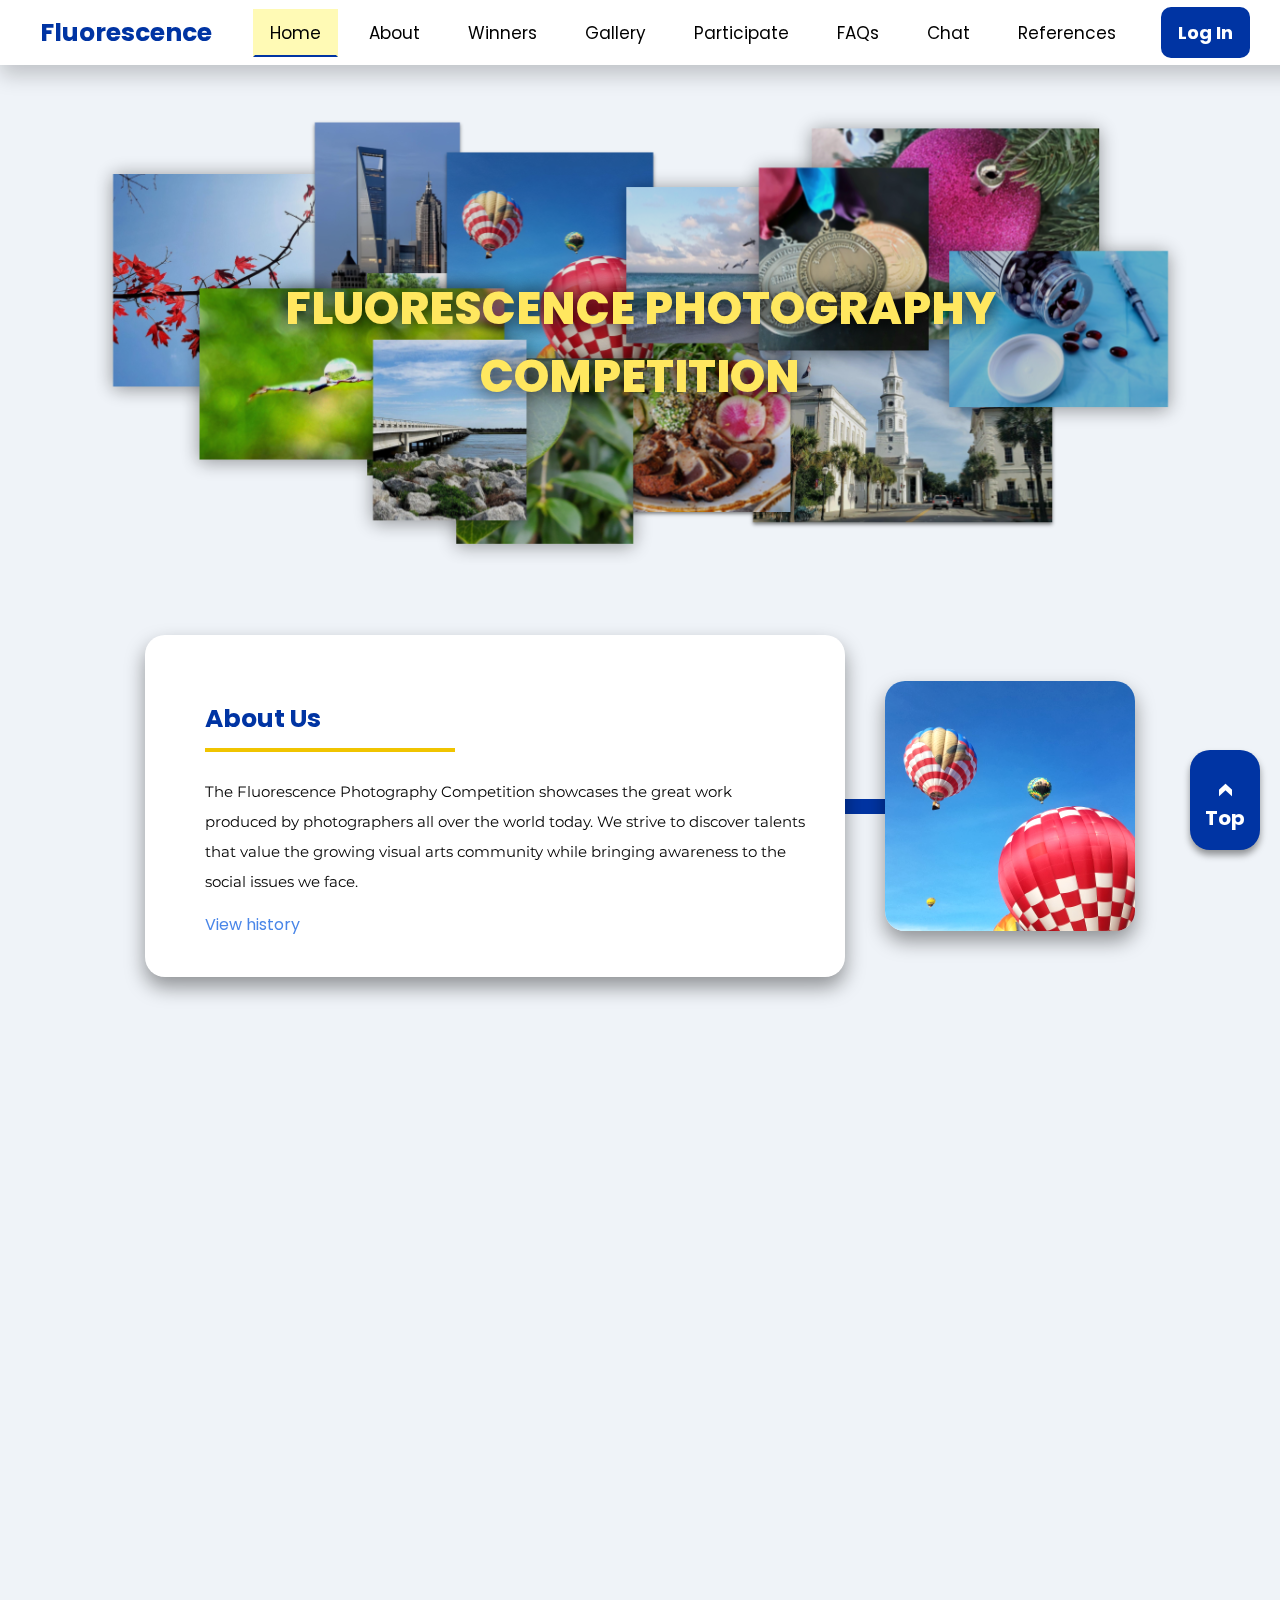
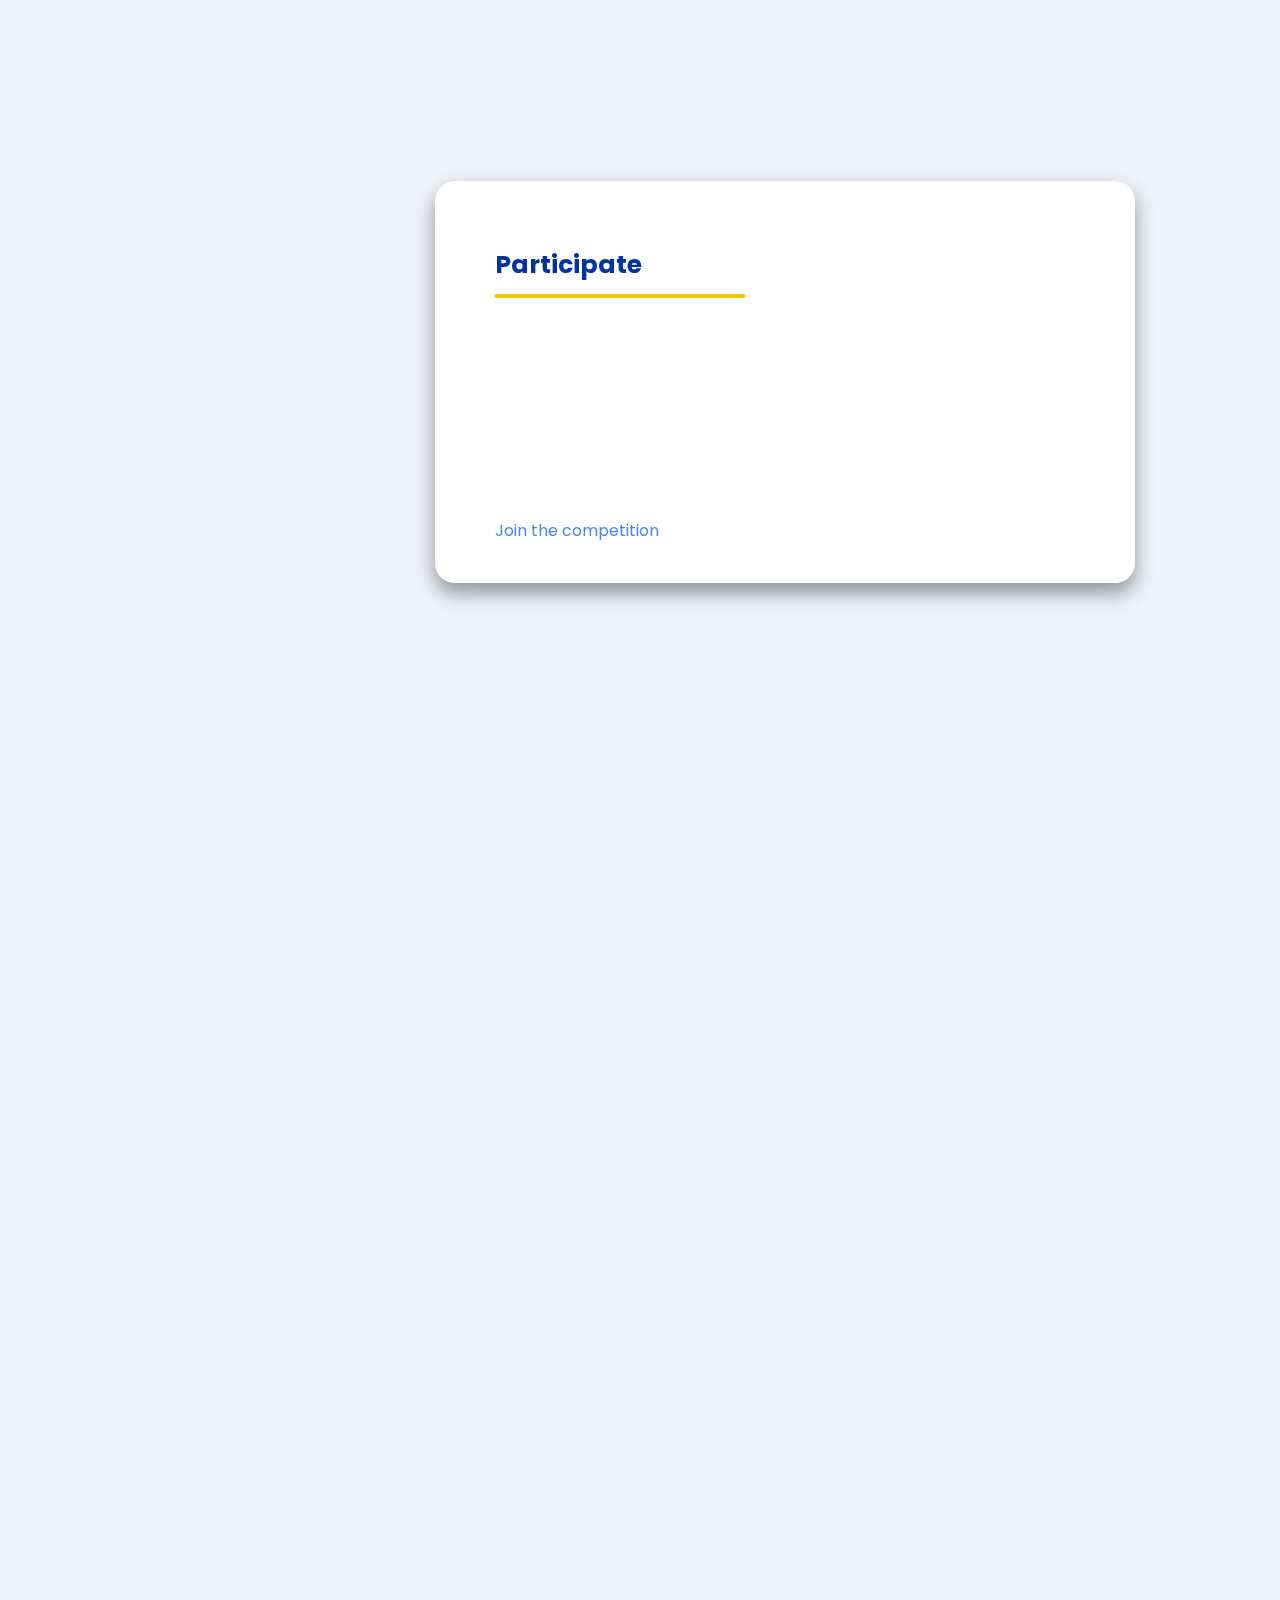
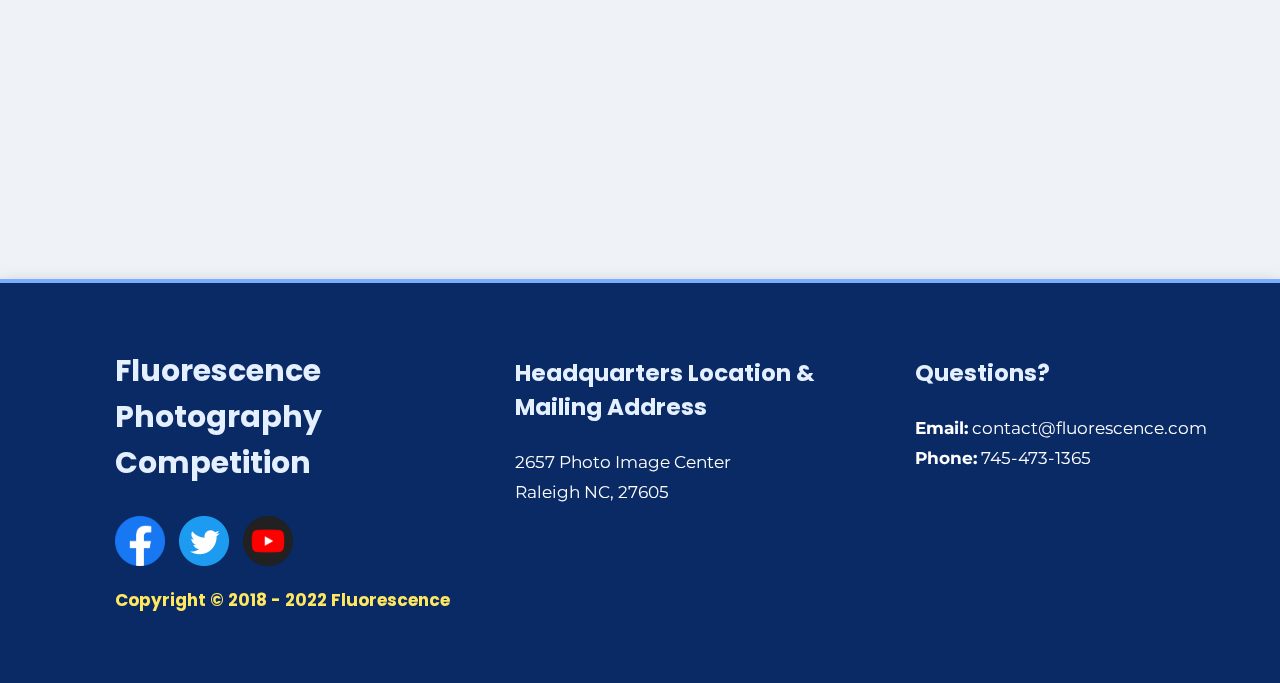
==== commit 1ae4184d: "Login page JS redirect update" ====
--- a/index.html
+++ b/index.html
@@ -24,7 +24,7 @@
           <a href="./chat.html" id="menu-chat">Chat</a>
           <a href="./references.html" id="menu-references">References</a>
       </div>
-      <a href="./login.html" id="menu-login">Log In</a>
+      <button id="menu-login" onclick="loginbutton()">Log In</button>
   </div>
 
   <button id="backtop" onclick="scrolltop()"><p id="toparrow"><</p>Top</button>
@@ -112,8 +112,8 @@
     <p id="sponsortext">Our sponsors ensure that we have the resources to hold our annual events.</p>
     <div id="sponsorimages">
       <image src="./images/epanos.png" id="sponsorimage" style="margin-left: 0;"></image>
+      <image src="./images/cubecameras.png" id="sponsorimage"></image>
       <image src="./images/peoples.png" id="sponsorimage"></image>
-      <image src="./images/cubecameras.png" id="sponsorimage"></image>
     </div>
   </div>
 
--- a/index.css
+++ b/index.css
@@ -66,6 +66,9 @@
 #sponsorimages {
     margin-top: 40px;
     padding-bottom: 60px;
+    display: flex;
+    justify-content: center;
+    align-items: center;
 }
 
 #sponsorimage {
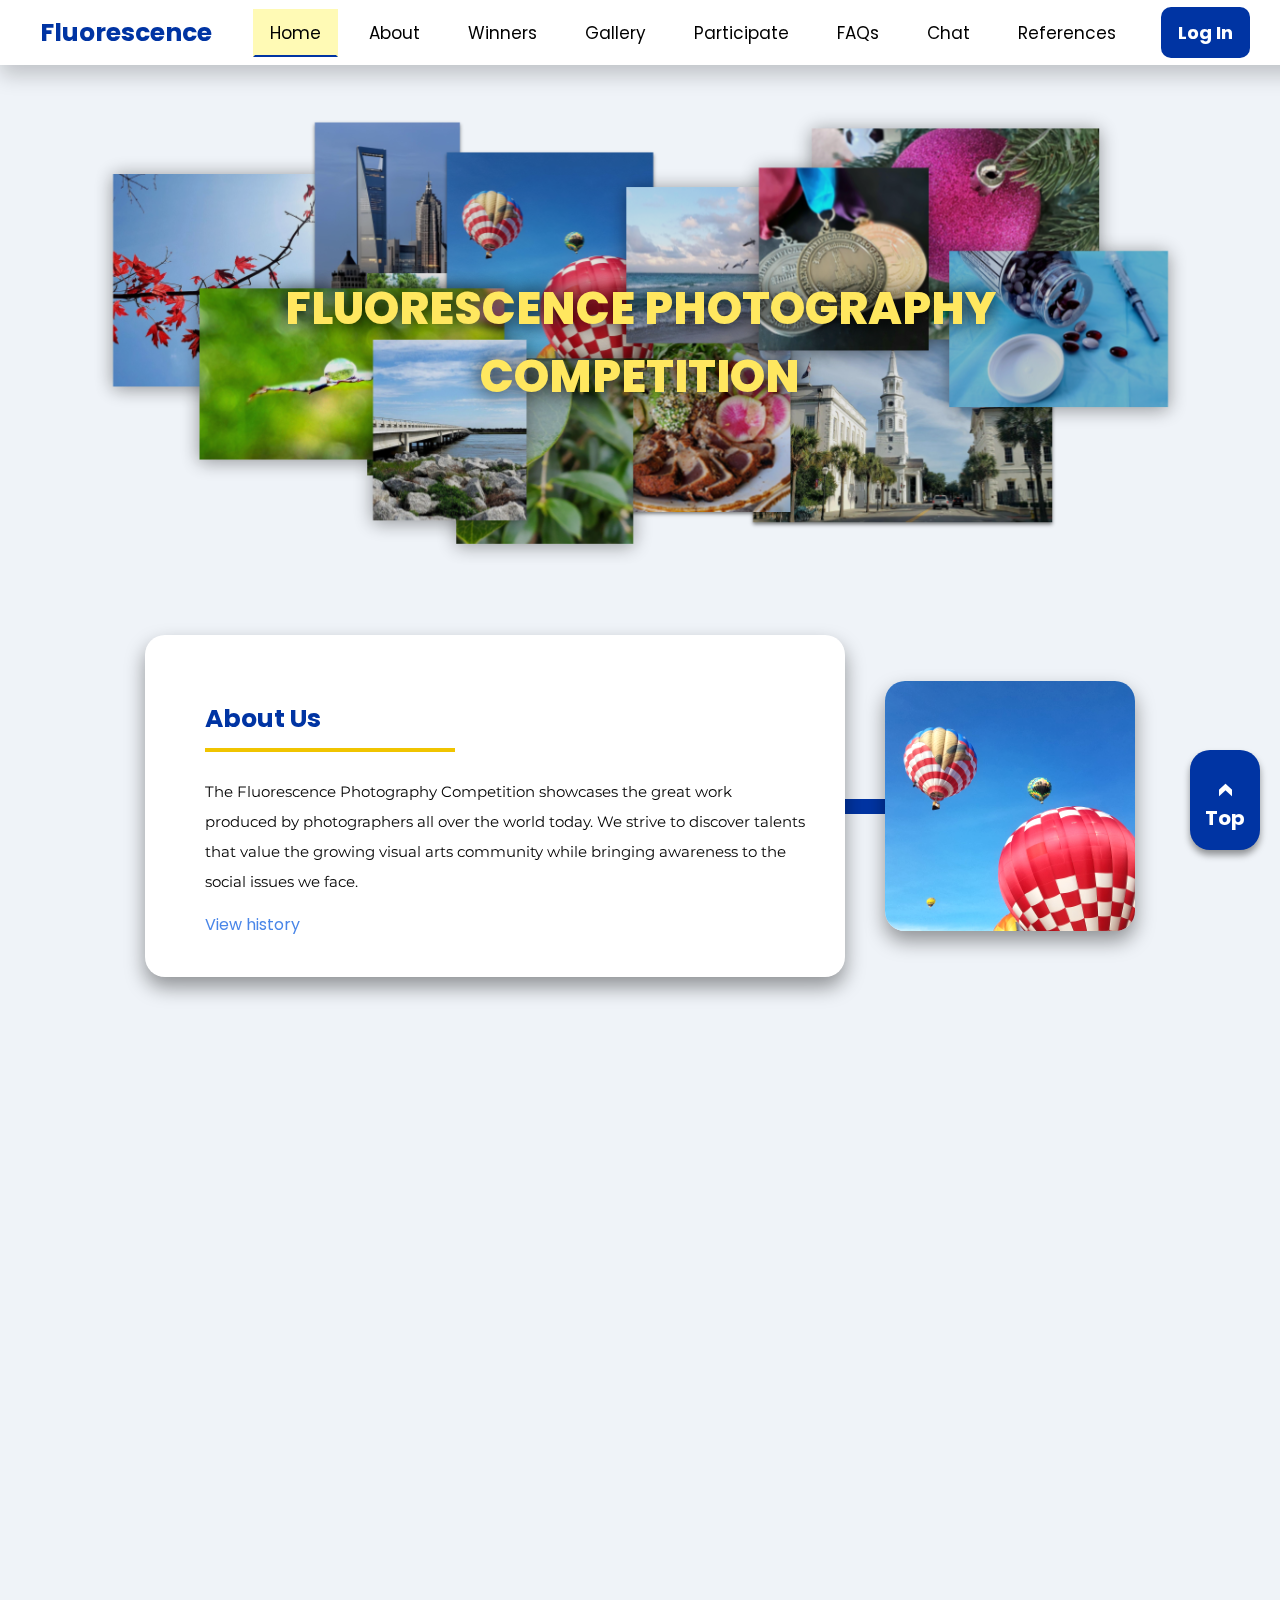
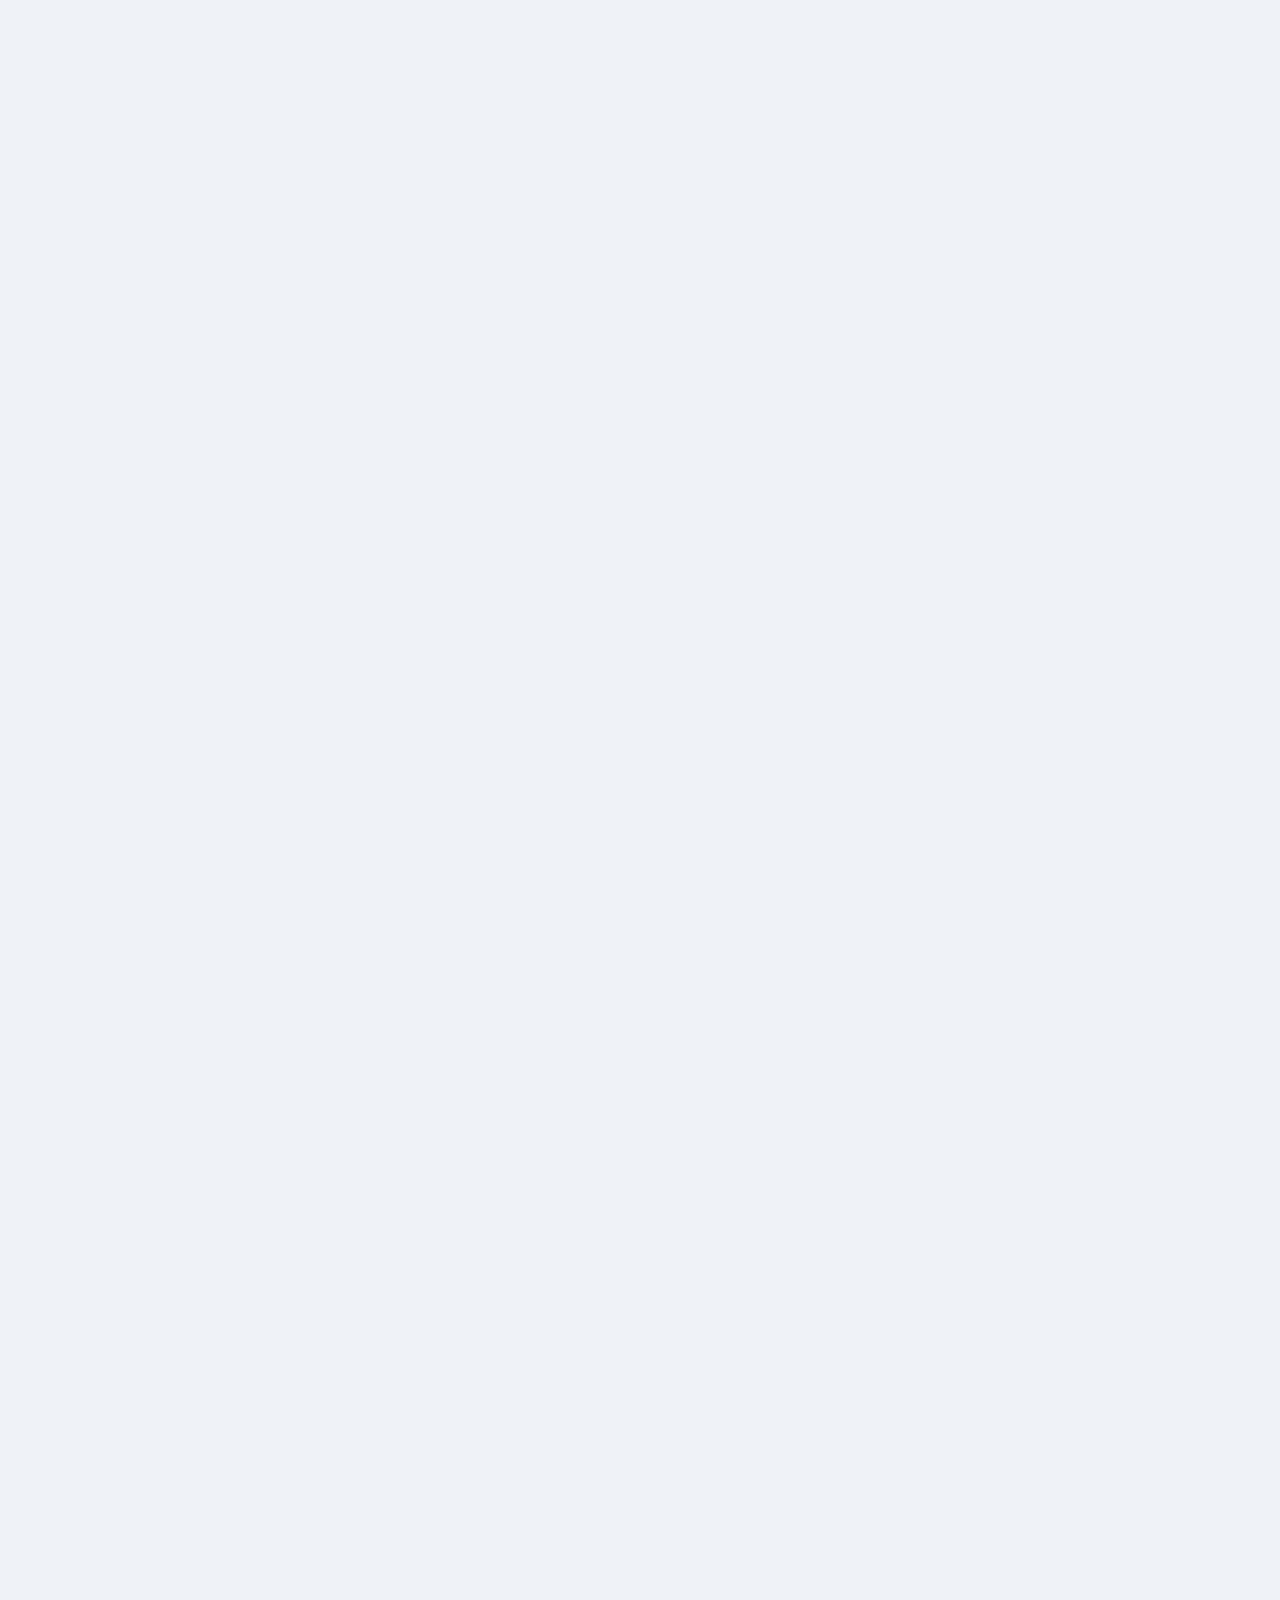
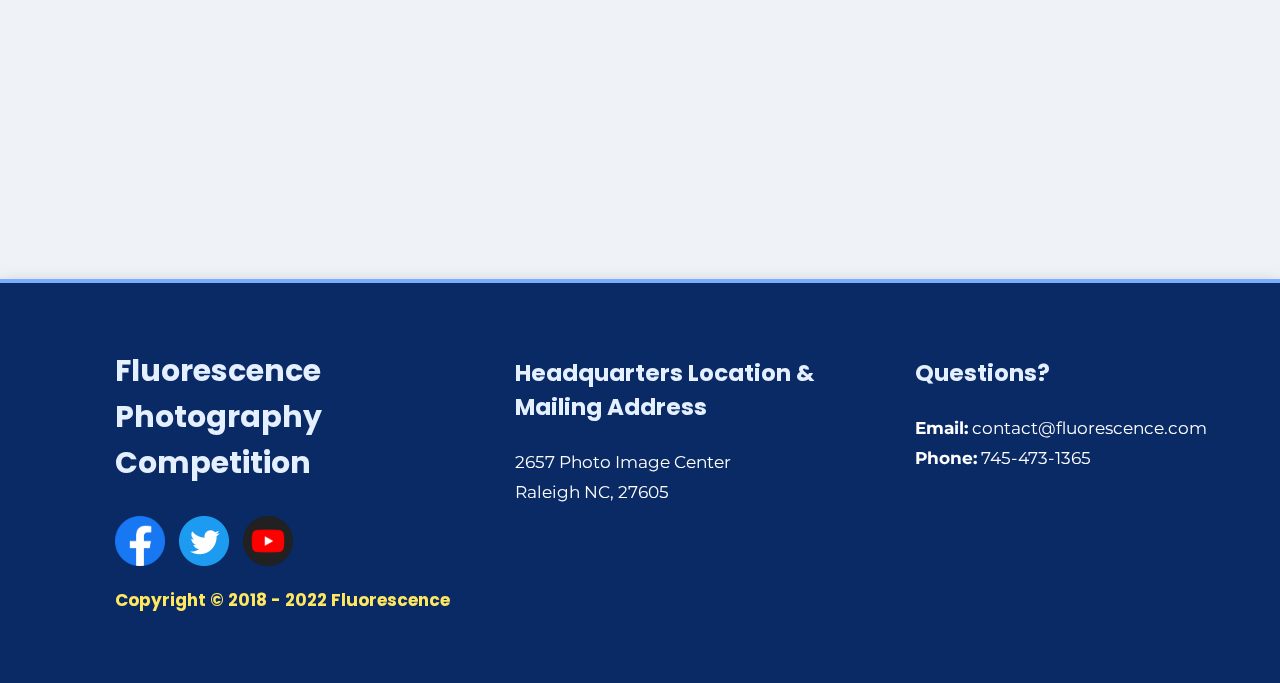
==== commit c782d192: "minor animation fix" ====
--- a/index.html
+++ b/index.html
@@ -82,9 +82,9 @@
       <image class="infoimage" src="./images/beach.jpg"></image>
       <div class="yellowline">.</div>
     </div>
-    <div class="infobox">
+    <div class="infobox"  data-aos="fade-left">
       <p class="infoheader">Participate</p>
-      <p class="infotext" data-aos="fade-left">You can participate too! Every year we have a theme for your photos. This year, 
+      <p class="infotext">You can participate too! Every year we have a theme for your photos. This year, 
         our theme is <b>"Social Justice."</b> You may submit a photo and also vote for other photos in different 
         categories. Our judges will nominate 20 finalist photos to advance to the next stage of the competition.
          Then, participants can vote for the three photos that they deem the overall winner, best technical skill, 
